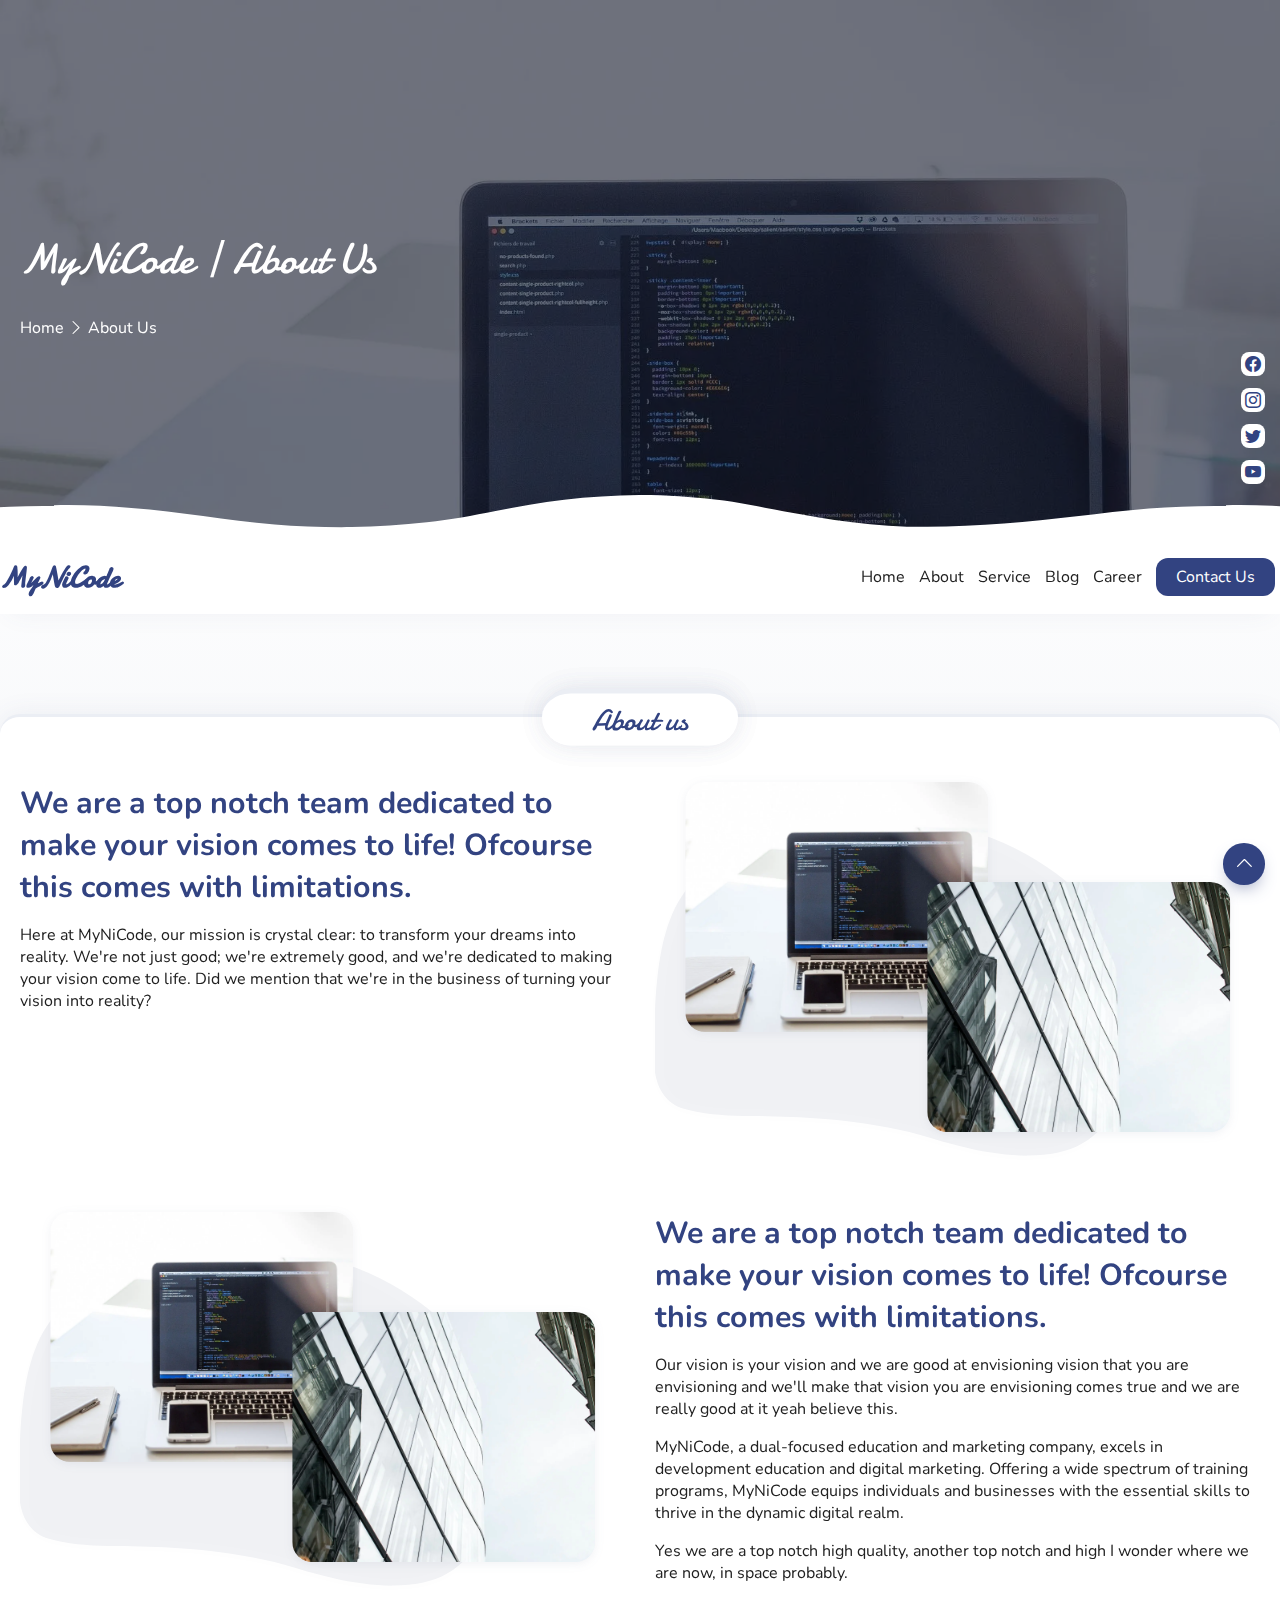
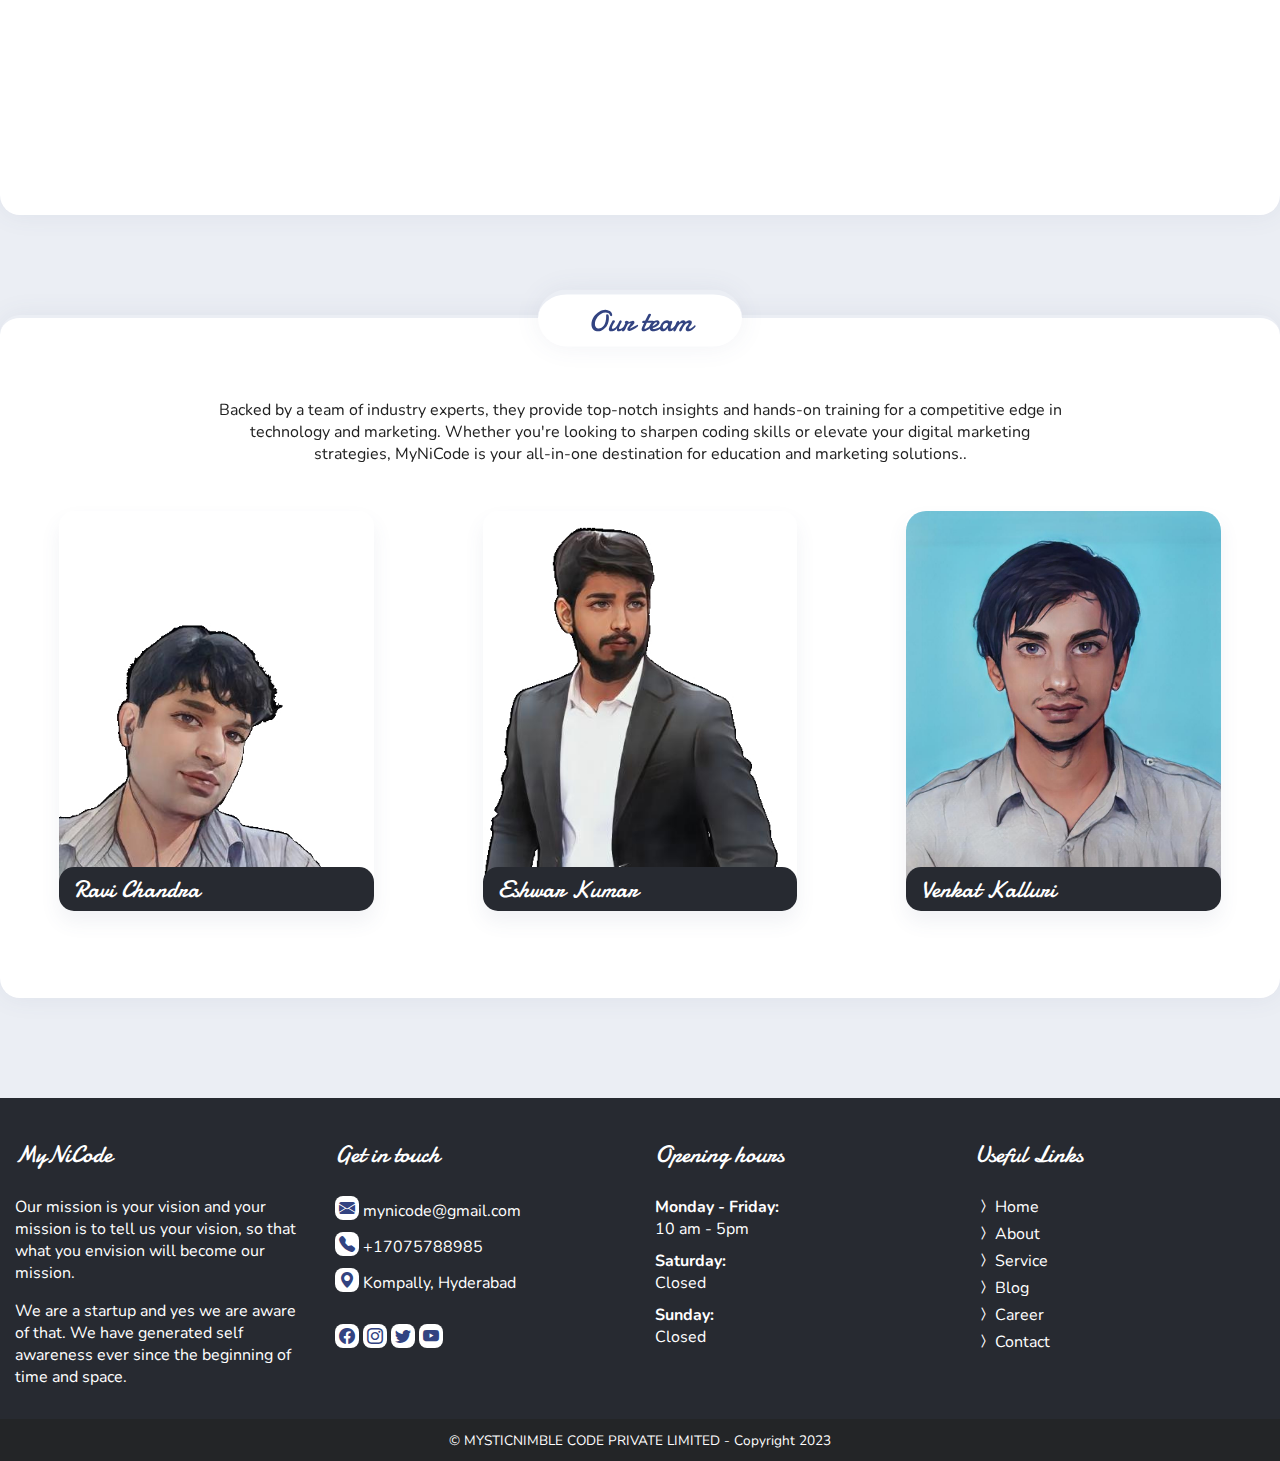
==== about.html @ 9d750ea8 "mynifirst" ====
<!DOCTYPE html>
<html lang="en">
<head>
    <meta charset="UTF-8">
    <meta name="viewport" content="width=device-width, initial-scale=1.0">
    <meta name="author" content="Ravi Chandra">
    <!-- DESCRIPTION OF THE PAGE -->
    <meta name="description" content="Arise | Awake | Stop Not by MyNiCode - Ravi Chandra">
    
    <!-- KEYWORDS OF THE PAGE TO HELP SEARCH ENGINE -->
    <meta name="keywords" content="HTML, CSS, Blue, Rounded, Modern, Nice">

    <!-- OG IMAGE IS THE IMAGE SHOWN WHEN YOUR WEBSITE LINK IS SHARED ON SOCIAL MEDIA -->
    <meta property="og:image" content="art/og-card.png">
    <meta property="og:title" content="MyNiCode - Arise | Awake | Stop Not">
    <meta name="twitter:card" content="summary_large_image">

    <!-- THE TITLE OF THE PAGE -->
    <title>MyNiCode | About</title>

    <link rel="preload" href="icons/bootstrap-icons.css" as="style">
    <link rel="preload" href="css/fontstyle.css" as="style">
    <link rel="preload" href="css/layout.css" as="style">
    <link rel="preload" href="css/animation.css" as="style">
    <link rel="preload" href="css/style.css" as="style">

    <link rel="stylesheet" href="icons/bootstrap-icons.css">
    <link rel="stylesheet" href="css/fontstyle.css">
    <link rel="stylesheet" href="css/layout.css">
    <link rel="stylesheet" href="css/animation.css">
    <link rel="stylesheet" href="css/style.css">
    <link rel="icon" type="image/png" href="art/favicon.png">
</head>
<body>
    <!-- FADE OUT ANIMATION WHEN LOADED -->
    <span class="fade"></span>
    <main>
        <!-- SUB HERO BANNER START -->
        <section class="sub-hero-banner" style="background-image: url('art/hero1.webp');">
            <div class="hero-contained">
                <div class="hero-title fc-white">
                    <h1 class="ff-damion">MyNiCode | About Us</h1>
                    <a href="index.html" class="fc-white">
                        Home
                    </a>
                    <i class="bi bi-chevron-right"></i>
                    <a href="#" class="fc-white">
                        About Us
                    </a>
                </div>
            </div>
            <div class="hero-socials">
                <a href="#" class="mt-a icon-link" aria-label="Follow us on facebook">
                    <i class="bi bi-facebook"></i>
                </a>
                <a href="#" class="icon-link mt-10" aria-label="Follow us on instagram">
                    <i class="bi bi-instagram"></i>
                </a>
                <a href="#" class="icon-link mt-10" aria-label="Follow us on twitter">
                    <i class="bi bi-twitter"></i>
                </a>
                <a href="#" class="icon-link mt-10" aria-label="Follow us on youtube">
                    <i class="bi bi-youtube"></i>
                </a>
            </div>
        </section>
        <!-- SUB HERO BANNER END -->

        <!-- NAVIGATION START -->
        <nav>
            <div class="contained">
                <a href="index.html" class="logo fc-primary ff-damion row flex-alig-center">
                    <span class="fs-h2">MyNiCode</span>
                </a>
                <input type="checkbox" name="tablet-mobile-menu" class="tab-mob-menu" aria-label="tablet and mobile menu">
                <div class="navigation-container">
                    <a href="index.html">Home</a>
                    <a href="about.html">About</a>
                    <a href="service.html">Service</a>
                    <a href="https://www.7thlayer.net">Blog</a>
                    <a href="career/career.html">Career</a>
                    <a href="contact.html" class="btn-bg1 border-round">Contact Us</a>
                </div>
            </div>
        </nav>
        <a href="#" class="btn-back-to-top" aria-label="Back to top button">
            <i class="bi bi-chevron-up"></i>
        </a>
        <!-- NAVIGATION END -->

        <section class="contained row">
            <div class="col-balance">
                <h2 class="section-title ff-damion">About us</h2>
                <span class="fc-primary fs-h2">
                    We are a top notch team dedicated to make your vision comes to life! Ofcourse this
                    comes with limitations.
                </span>
                <p>
                    Here at MyNiCode, our mission is crystal clear: to transform your dreams into reality. 
                    We're not just good; we're extremely good, and we're dedicated to making your vision come to life. 
                    Did we mention that we're in the business of turning your vision into reality?
                </p>
                
            </div>
            <div class="col-balance">
                <div class="sticky-img-dual">
                    <img src="art/hero1.webp" alt="">
                    <img src="svg/blob.svg" alt="" class="blob">
                    <img src="art/hero2.webp" alt="">
                </div>
            </div>
            <div class="sticky-img-dual-spacer"></div>
            
            
            <div class="col-balance">
                <div class="sticky-img-dual">
                    <img src="art/hero1.webp" alt="">
                    <img src="svg/blob.svg" alt="" class="blob">
                    <img src="art/hero2.webp" alt="">
                </div>
            </div>
            <div class="col-balance">
                <h2 class="section-title ff-damion">About us</h2>
                <span class="fc-primary fs-h2">
                    We are a top notch team dedicated to make your vision comes to life! Ofcourse this
                    comes with limitations.
                </span>
                <p>
                    Our vision is your vision and we are good at envisioning vision that you are envisioning and we'll make
                    that vision you are envisioning comes true and we are really good at it yeah believe this.
                </p>
                <p>
                    MyNiCode, a dual-focused education and marketing company, excels in development education and digital marketing.
                    Offering a wide spectrum of training programs, 
                    MyNiCode equips individuals and businesses with the essential skills to thrive in the dynamic digital realm.
                </p>
                <p>
                    Yes we are a top notch high quality, another top notch and high I wonder where we are 
                    now, in space probably.
                </p>
            </div>
            <div class="sticky-img-dual-spacer"></div>
        </section>

        <section class="contained">
            <h2 class="section-title ff-damion">Our team</h2>
            <p class="col-wide mlmr-a ta-center">
                Backed by a team of industry experts, they provide top-notch insights and hands-on training for a competitive edge in technology and marketing. 
                Whether you're looking to sharpen coding skills or elevate your digital marketing strategies, 
                MyNiCode is your all-in-one destination for education and marketing solutions..
            </p>
            <div class="row flex-just-center">
                <div class="col-tri">
                    <article class="card-team">
                        <img src="art/ravi.jpg" alt="">
                        <h3 class="title ff-damion">Ravi Chandra</h3>
                        <div class="info">
                            <h3 class="ff-damion">Backend Developer</h3>
                            <p>
                                I am the architect behind the scenes, 
                                meticulously crafting the server-side infrastructure that brings digital experiences to life.
                            </p>
                            <p>
                                With expertise in database management, server logic, and API integration,
                                I am dedicated to ensuring software operates seamlessly and efficiently
                            </p>
                        </div>
                    </article>
                </div>
                <div class="col-tri">
                    <article class="card-team">
                        <img src="art/eshwar.jpg" alt="">
                        <h3 class="title ff-damion">Eshwar Kumar</h3>
                        <div class="info">
                            <h3 class="ff-damion">AI Developer</h3>
                            <p>
                                My focus lies in harnessing the power of artificial intelligence and machine learning to create intelligent software and systems that can learn, 
                                adapt, and make data-driven decisions.
                            </p>
                            <p>
                                I am passionate about pushing the boundaries of AI technology to solve complex problems and enhance various industries, 
                                from healthcare to finance and beyond.
                            </p>
                        </div>
                    </article>
                </div>
                <div class="col-tri">
                    <article class="card-team">
                        <img src="art/venkat.jpg" alt="">
                        <h3 class="title ff-damion">Venkat Kalluri</h3>
                        <div class="info">
                            <h3 class="ff-damion">Marketing Manager</h3>
                            <p>
                                My role revolves around crafting and executing strategies to boost an organization's online presence and engage with its audience.
                            </p>
                            <p>
                                I leverage social platforms to build brand awareness, foster connections, and drive business growth, 
                                utilizing analytics and trends to fine-tune campaigns for maximum impact.
                            </p>
                        </div>
                    </article>
                </div>
            </div>
            <br>
        </section>

    </main>
    
    <!-- FOOTER START -->
    <footer class="fc-white">
        <div class="contained row flex-just-center">

            <!-- FOOTER WEBSITE MOTO START -->
            <div class="col-quad">
                <h3 class="ff-damion">MyNiCode</h3>
                <p>
                    Our mission is your vision and your mission is to tell
                    us your vision, so that what you envision will become our mission.
                </p>
                <p>
                    We are a startup and yes we are aware of that. We have generated self awareness ever since
                    the beginning of time and space.
                </p>
            </div>
            <!-- FOOTER WEBSITE MOTO END -->

            <!-- FOOTER QUICK CONTACT START -->
            <div class="col-quad">
                <h3 class="ff-damion">Get in touch</h3>
                <a href="#" class="display-block fc-white icon-link mt-10 mb-10">
                    <i class="bi bi-envelope-fill"></i>
                    mynicode@gmail.com
                </a>
                <a href="#" class="display-block fc-white icon-link mt-10 mb-10">
                    <i class="bi bi-telephone-fill"></i>
                    +17075788985
                </a>
                <a href="#" class="display-block fc-white icon-link mt-10 mb-10">
                    <i class="bi bi-geo-alt-fill"></i>
                    Kompally, Hyderabad
                </a>
                <a href="#" class="display-inblock fc-white icon-link mt-20" aria-label="Follow on facebook">
                    <i class="bi bi-facebook"></i>
                </a>
                <a href="#" class="display-inblock fc-white icon-link" aria-label="Follow on instagram">
                    <i class="bi bi-instagram"></i>
                </a>
                <a href="#" class="display-inblock fc-white icon-link" aria-label="Follow on twitter">
                    <i class="bi bi-twitter"></i>
                </a>
                <a href="#" class="display-inblock fc-white icon-link" aria-label="Follow on youtube">
                    <i class="bi bi-youtube"></i>
                </a>
            </div>
            <!-- FOOTER QUICK CONTACT END -->
            
            <!-- FOOTER SCHEDULE START -->
            <div class="col-quad">
                <h3 class="ff-damion">Opening hours</h3>
                <p class="mt-10 mb-10 fw-bold">
                    Monday - Friday:
                    <span class="fw-normal display-block">10 am - 5pm</span>
                </p>
                <p class="mt-10 mb-10 fw-bold">
                    Saturday:
                    <span class="fw-normal display-block">Closed</span>
                </p>
                <p class="mt-10 mb-10 fw-bold">
                    Sunday:
                    <span class="fw-normal display-block">Closed</span>
                </p>
            </div>
            <!-- FOOTER SCHEDULE END -->
            
            <!-- FOOTER USEFUL LINKS START -->
            <div class="col-quad">
                <h3 class="ff-damion">Useful Links</h3>
                <a href="index.html" class="display-block fc-white mt-5 mb-5">
                    <i class="bi bi-chevron-compact-right"></i>
                    Home
                </a>
                <a href="about.html" class="display-block fc-white mt-5 mb-5">
                    <i class="bi bi-chevron-compact-right"></i>
                    About
                </a>
                <a href="service.html" class="display-block fc-white mt-5 mb-5">
                    <i class="bi bi-chevron-compact-right"></i>
                    Service
                </a>
                <a href="https://www.7thlayer.net" class="display-block fc-white mt-5 mb-5">
                    <i class="bi bi-chevron-compact-right"></i>
                    Blog
                </a>
                <a href="career/career.html" class="display-block fc-white mt-5 mb-5">
                    <i class="bi bi-chevron-compact-right"></i>
                    Career
                </a>
                <a href="contact.html" class="display-block fc-white mt-5 mb-5">
                    <i class="bi bi-chevron-compact-right"></i>
                    Contact
                </a>
            </div>
            <!-- FOOTER USEFUL LINKS END -->
            
        </div>
        <div class="copy ta-center fc-white">
            <small>&copy; MYSTICNIMBLE CODE PRIVATE LIMITED - Copyright 2023</small>
        </div>
    </footer>
    <!-- FOOTER END -->

</body>
</html>
---- css/fontstyle.css ----
/* 
    Handcoded by JAC - Johnny Alimoot C.
*/
@font-face {
    font-family: 'damion';
    src: url('../font/Damion.ttf');
    font-display: swap;
}
@font-face {
    font-family: 'nunito';
    src: url('../font/Nunito-Regular.ttf');
    font-display: swap;
}
@font-face {
    font-family: 'nunito';
    src: url('../font/Nunito-Bold.ttf');
    font-weight: bold;
    font-display: swap;
}
@font-face {
    font-family: 'nunito';
    src: url('../font/Nunito-Italic.ttf');
    font-style: italic;
    font-display: swap;
}

.ff-damion{
    font-family: 'damion';
    font-weight: normal !important;
}

.fc-white{
    color: var(--textWhite);
}

.fc-primary{
    color: var(--primaryColor);
}

.fw-normal{
    font-weight: normal !important;
}
.fw-bold{
    font-weight: bold !important;
}

.ta-center{
    text-align: center;
}
---- css/layout.css ----
/* 
    Handcoded by JAC - Johnny Alimoot C.
*/
.no-margin{ margin: 0; }
.mlmr-a { margin-left: auto; margin-right: auto; }

.mt-a { margin-top: auto; }
.mt-5 { margin-top: 5px; }
.mt-10 { margin-top: 10px; }
.mt-15 { margin-top: 15px; }
.mt-20 { margin-top: 20px; }
.mt-25 { margin-top: 25px; }
.mt-50 { margin-top: 50px; }

.mr-a { margin-right: auto; }
.mr-5 { margin-right: 5px; }
.mr-10 { margin-right: 10px; }
.mr-15 { margin-right: 15px; }
.mr-20 { margin-right: 20px; }
.mr-25 { margin-right: 25px; }

.mb-a { margin-bottom: auto; }
.mb-5 { margin-bottom: 5px; }
.mb-10 { margin-bottom: 10px; }
.mb-15 { margin-bottom: 15px; }
.mb-20 { margin-bottom: 20px; }
.mb-25 { margin-bottom: 25px; }

.ml-a { margin-left: auto; }
.ml-5 { margin-left: 5px; }
.ml-10 { margin-left: 10px; }
.ml-15 { margin-left: 15px; }
.ml-20 { margin-left: 20px; }
.ml-25 { margin-left: 25px; }

.row{
    display: -webkit-box;
    display: -webkit-flex;
    display: -moz-box;
    display: -ms-flexbox;
    display: flex;
    -webkit-flex-wrap: wrap;
        -ms-flex-wrap: wrap;
            flex-wrap: wrap;
}

.flex-just-center{
    -webkit-box-pack: center;
    -webkit-justify-content: center;
       -moz-box-pack: center;
        -ms-flex-pack: center;
            justify-content: center;
}
.flex-alig-center{
    -webkit-box-align: center;
    -webkit-align-items: center;
       -moz-box-align: center;
        -ms-flex-align: center;
            align-items: center;
}

[class*="col-"]{
    padding: 15px;
    -webkit-box-sizing: border-box;
       -moz-box-sizing: border-box;
            box-sizing: border-box;
}

.col-balance{
    width: 50%;
}
.col-slim{
    width: 30%;
}
.col-wide{
    width: 70%;
}
.col-tri{
    width: 33.33%;
}
.col-quad{
    width: 25%;
}
.col-full{
    width: 100%;
}

.contained{
    margin-left: auto;
    margin-right: auto;
    max-width: 1300px;
}
.hero-contained{
    position: relative;
    width: 1300px;
    margin: auto;
}


@media only screen and (max-width: 992px) {
    .col-tri,
    .col-quad{
        width: 50%;
    }
    .col-balance,
    .col-wide,
    .col-slim{
        width: 100%;
    }

    .order-tab-1{
        -webkit-box-ordinal-group: 0;
        -webkit-order: -1;
           -moz-box-ordinal-group: 0;
            -ms-flex-order: -1;
                order: -1;
    }
}
@media only screen and (max-width: 600px) {
    .col-tri,
    .col-quad{
        width: 100%;
    }
}
---- css/animation.css ----
/* 
    Handcoded by JAC - Johnny Alimoot C.
*/
:root{
    --slideImage1 : url('../art/hero1.webp');
    --slideImage2 : url('../art/hero2.webp');
    --slideImage3 :url('../art/hero3.webp');
}

@-webkit-keyframes hero-slideshow {
    0%{ background-size: 100%; }
    0%, 15% {
        background-image: var(--slideImage1)
    }
    18%, 48% {
        background-image: var(--slideImage2)
    }
    50%{ background-size: 150%; }
    51%, 82% {
        background-image: var(--slideImage3)
    }
    85%, 100% {
        background-image: var(--slideImage1)
    }
    100%{ background-size: 100%; }
}

@-moz-keyframes hero-slideshow {
    0%{ -moz-background-size: 100%; background-size: 100%; }
    0%, 15% {
        background-image: var(--slideImage1)
    }
    18%, 48% {
        background-image: var(--slideImage2)
    }
    50%{ -moz-background-size: 150%; background-size: 150%; }
    51%, 82% {
        background-image: var(--slideImage3)
    }
    85%, 100% {
        background-image: var(--slideImage1)
    }
    100%{ -moz-background-size: 100%; background-size: 100%; }
}

@-o-keyframes hero-slideshow {
    0%{ -o-background-size: 100%; background-size: 100%; }
    0%, 15% {
        background-image: var(--slideImage1)
    }
    18%, 48% {
        background-image: var(--slideImage2)
    }
    50%{ -o-background-size: 150%; background-size: 150%; }
    51%, 82% {
        background-image: var(--slideImage3)
    }
    85%, 100% {
        background-image: var(--slideImage1)
    }
    100%{ -o-background-size: 100%; background-size: 100%; }
}

@keyframes hero-slideshow {
    0%{ -moz-background-size: 100%; -o-background-size: 100%; background-size: 100%; }
    0%, 15% {
        background-image: var(--slideImage1)
    }
    18%, 48% {
        background-image: var(--slideImage2)
    }
    50%{ -moz-background-size: 150%; -o-background-size: 150%; background-size: 150%; }
    51%, 82% {
        background-image: var(--slideImage3)
    }
    85%, 100% {
        background-image: var(--slideImage1)
    }
    100%{ -moz-background-size: 100%; -o-background-size: 100%; background-size: 100%; }
}

@-webkit-keyframes fade {
    0%{ opacity: 1; }
    50%{ opacity: 1; }
    100%{ opacity: 0; }
}

@-moz-keyframes fade {
    0%{ opacity: 1; }
    50%{ opacity: 1; }
    100%{ opacity: 0; }
}

@-o-keyframes fade {
    0%{ opacity: 1; }
    50%{ opacity: 1; }
    100%{ opacity: 0; }
}

@keyframes fade {
    0%{ opacity: 1; }
    50%{ opacity: 1; }
    100%{ opacity: 0; }
}



@media only screen and (max-width: 992px) {
    @-webkit-keyframes hero-slideshow {
        0%, 15% {
            background-image: var(--slideImage1)
        }
        18%, 48% {
            background-image: var(--slideImage2)
        }
        51%, 82% {
            background-image: var(--slideImage3)
        }
        85%, 100% {
            background-image: var(--slideImage1)
        }
    }
    @-moz-keyframes hero-slideshow {
        0%, 15% {
            background-image: var(--slideImage1)
        }
        18%, 48% {
            background-image: var(--slideImage2)
        }
        51%, 82% {
            background-image: var(--slideImage3)
        }
        85%, 100% {
            background-image: var(--slideImage1)
        }
    }
    @-o-keyframes hero-slideshow {
        0%, 15% {
            background-image: var(--slideImage1)
        }
        18%, 48% {
            background-image: var(--slideImage2)
        }
        51%, 82% {
            background-image: var(--slideImage3)
        }
        85%, 100% {
            background-image: var(--slideImage1)
        }
    }
    @keyframes hero-slideshow {
        0%, 15% {
            background-image: var(--slideImage1)
        }
        18%, 48% {
            background-image: var(--slideImage2)
        }
        51%, 82% {
            background-image: var(--slideImage3)
        }
        85%, 100% {
            background-image: var(--slideImage1)
        }
    }
    
}
---- css/style.css ----
/* 
    Handcoded by JAC - Johnny Alimoot C.
*/
:root{
    --h1TextSize: 2.66em;
    --h2TextSize: 1.90em;
    --h3TextSize: 1.52em;
    --h4TextSize: 1.14em;
    --h5TextSize: 1em;
    --pTextSize: 1em;
    --smTextSize: 0.85em;

    --shadowColor: #525f8014;
    --bgWhite : #ffffff;
    --bgBlack : #232527;

    --primaryColor : #324381;
    --primaryBgBody : #ebeef4;
    --primaryBgFoot : #272a31;

    --textWhite : #ffffff;
    --textBlack : #212121;

    --selectionBg : #5a6282;
    --selectionText : #eaecf4;

    --navHeight : 74px;
}

::-webkit-scrollbar{
    width: 10px;
}
::-webkit-scrollbar-track{
    background-color: var(--primaryBgBody);
}
::-webkit-scrollbar-thumb{
    background-color: var(--selectionBg);
    -webkit-border-radius: 10px;
            border-radius: 10px;
}
::-moz-selection{
    background-color: var(--selectionBg);
    color: var(--selectionText);
}
::selection{
    background-color: var(--selectionBg);
    color: var(--selectionText);
}

html,
body{
    margin: 0;
    font-family: 'nunito';
    background-color: var(--primaryBgBody);
    scroll-behavior: smooth;
    scroll-padding-top: -webkit-calc(var(--navHeight) + 30);
    scroll-padding-top: -moz-calc(var(--navHeight) + 30);
    scroll-padding-top: calc(var(--navHeight) + 30);
}

img{
    width: 100%; height: 100%;
    -o-object-fit: cover;
       object-fit: cover;
    -o-object-position: center;
       object-position: center;
    -webkit-border-radius: 20px;
       -moz-border-radius: 20px;
            border-radius: 20px;
}
hr{
    opacity: 0.5;
}

h1 { font-size: var(--h1TextSize); }
h2, .fs-h2 { font-size: var(--h2TextSize); font-weight: bold; display: block; }
h3, .fs-h3 { font-size: var(--h3TextSize); font-weight: bold; display: block; }
h4, .fs-h4 { font-size: var(--h4TextSize); font-weight: bold; display: block; }
h5, .fs-h5 { font-size: var(--h5TextSize); font-weight: bold; display: block; }
p, .fs-p { font-size: var(--pTextSize); display: block; }
li{ font-size: var(--pTextSize); }
small { font-size: var(--smTextSize); }
.display-block{ display: block; }
.display-inblock{ display: inline-block; }

nav{
    position: -webkit-sticky;
    position: sticky;
    top: 0;
    -webkit-box-shadow: 0 8px 27px -10px var(--shadowColor);
       -moz-box-shadow: 0 8px 27px -10px var(--shadowColor);
            box-shadow: 0 8px 27px -10px var(--shadowColor);
    background-color: var(--bgWhite);
    height: var(--navHeight);
    z-index: 10;
}
nav::before{
    position: absolute;
    content: "";
    pointer-events: none;
    top: -webkit-calc(-100% + 5px);
    top: -moz-calc(-100% + 5px);
    top: calc(-100% + 5px); left: 0;
    width: 100%; height: 100%;
    background: url('../svg/wave.svg') bottom / contain;
    background-repeat: repeat-x;
}
nav > div{
    display: -webkit-box;
    display: -webkit-flex;
    display: -moz-box;
    display: -ms-flexbox;
    display: flex;
}
.navigation-container{
    margin: auto 0 auto auto;
}
.navigation-container > a{
    margin: 0 5px 0 5px;
}
.logo{
    height: var(--navHeight);
}
.logo::after{
    content: unset;
}

.btn-back-to-top{
    position: fixed;
    bottom: 15px; right: 15px;
    padding: 0 !important;
    -webkit-border-radius: 50%;
       -moz-border-radius: 50%;
            border-radius: 50%;
    width: -webkit-calc(var(--h4TextSize) * 2);
    width: -moz-calc(var(--h4TextSize) * 2);
    width: calc(var(--h4TextSize) * 2);
    height: -webkit-calc(var(--h4TextSize) * 2);
    height: -moz-calc(var(--h4TextSize) * 2);
    height: calc(var(--h4TextSize) * 2);
    font-size: var(--h4TextSize);
    background-color: var(--primaryColor);
    color: var(--textWhite);
    -webkit-box-shadow: 0 8px 20px -10px var(--primaryColor);
       -moz-box-shadow: 0 8px 20px -10px var(--primaryColor);
            box-shadow: 0 8px 20px -10px var(--primaryColor);
    z-index: 5;
}
.btn-back-to-top > i{
    position: absolute;
    top: 50%; left: 50%;
    -webkit-transform: translate(-50%, -50%);
       -moz-transform: translate(-50%, -50%);
        -ms-transform: translate(-50%, -50%);
         -o-transform: translate(-50%, -50%);
            transform: translate(-50%, -50%);
}
.btn-back-to-top:hover,
.btn-back-to-top:focus{
    color: var(--textWhite);
    -webkit-box-shadow: none;
       -moz-box-shadow: none;
            box-shadow: none;
}

.bg-primary{
    background-color: var(--primaryColor);
    color: var(--textWhite);
}
.bg-primary-foot{
    background-color: var(--primaryBgFoot) !important;
    color: var(--textWhite) !important;
    -webkit-border-radius: unset;
       -moz-border-radius: unset;
            border-radius: unset;
}

main::before{
    content: "";
    top: 0; left: 0;
    position: fixed;
    width: 100%; height: 100%;
    background-image: -webkit-gradient(linear, left bottom, left top, color-stop(-50%, var(--primaryBgBody)), color-stop(50%, var(--bgWhite)));
    background-image: -webkit-linear-gradient(bottom, var(--primaryBgBody) -50%, var(--bgWhite) 50%);
    background-image: -moz-linear-gradient(bottom, var(--primaryBgBody) -50%, var(--bgWhite) 50%);
    background-image: -o-linear-gradient(bottom, var(--primaryBgBody) -50%, var(--bgWhite) 50%);
    background-image: linear-gradient(0deg, var(--primaryBgBody) -50%, var(--bgWhite) 50%);
    z-index: 0;
}

section{
    position: relative;
    background-color: var(--bgWhite);
    color: var(--textBlack);
    -webkit-box-sizing: border-box;
       -moz-box-sizing: border-box;
            box-sizing: border-box;
    padding: 50px 5px;
    border-top: 3px solid var(--primaryBgBody);
    margin-top: 100px;
    -webkit-border-radius: 20px;
       -moz-border-radius: 20px;
            border-radius: 20px;
    -webkit-box-shadow: 0 0 27px var(--shadowColor);
       -moz-box-shadow: 0 0 27px var(--shadowColor);
            box-shadow: 0 0 27px var(--shadowColor);
}
.section-title{
    position: absolute;
    top: 0; left: 50%;
    -webkit-transform: translate(-50%, -50%);
       -moz-transform: translate(-50%, -50%);
        -ms-transform: translate(-50%, -50%);
         -o-transform: translate(-50%, -50%);
            transform: translate(-50%, -50%);
    background-color: var(--bgWhite);
    color: var(--primaryColor);
    border-top: 5px solid var(--primaryBgBody);
    -webkit-border-radius: var(--h2TextSize);
       -moz-border-radius: var(--h2TextSize);
            border-radius: var(--h2TextSize);
    padding: 5px 50px;
    margin: 0;
    text-align: center;
    -webkit-box-shadow: 0 0 27px var(--shadowColor);
       -moz-box-shadow: 0 0 27px var(--shadowColor);
            box-shadow: 0 0 27px var(--shadowColor);
}
section.bg-primary-foot{
    background-image: url('../svg/blob.svg');
    background-position: center;
    -moz-background-size: cover 100%;
      -o-background-size: cover 100%;
         background-size: cover 100%;
    background-repeat: no-repeat;
}

.hero-banner,
.sub-hero-banner{
    display: -webkit-box;
    display: -webkit-flex;
    display: -moz-box;
    display: -ms-flexbox;
    display: flex;
    width: 100%;
    height: -webkit-calc(100vh - var(--navHeight));
    height: -moz-calc(100vh - var(--navHeight));
    height: calc(100vh - var(--navHeight));
    -moz-background-size: cover;
      -o-background-size: cover;
         background-size: cover;
    background-repeat: no-repeat;
    background-position: center;
    background-attachment: fixed;
    overflow: hidden;
    border: unset;
    -webkit-border-radius: unset;
       -moz-border-radius: unset;
            border-radius: unset;
    margin: unset;
}
.hero-banner{
    -webkit-animation: hero-slideshow 15s infinite linear;
       -moz-animation: hero-slideshow 15s infinite linear;
         -o-animation: hero-slideshow 15s infinite linear;
            animation: hero-slideshow 15s infinite linear;
}
.sub-hero-banner{
    height: 60vh;
}

.hero-banner::before,
.sub-hero-banner::before{
    content: "";
    position: absolute;
    top: 0; left: 0;
    width: 100%; height: 100%;
    background-color: var(--primaryColor);
    opacity: 0.6;
    -webkit-filter: brightness(30%);
            filter: brightness(30%);
    background-position: center;
}
.hero-title{
    position: relative;
    width: 50%;
    z-index: 1;
    -webkit-box-sizing: border-box;
       -moz-box-sizing: border-box;
            box-sizing: border-box;
    padding: 15px;
}
.hero-socials{
    position: absolute;
    height: 80%;
    top: 50%; right: 15px;
    -webkit-transform: translateY(-50%);
       -moz-transform: translateY(-50%);
        -ms-transform: translateY(-50%);
         -o-transform: translateY(-50%);
            transform: translateY(-50%);
    display: -webkit-box;
    display: -webkit-flex;
    display: -moz-box;
    display: -ms-flexbox;
    display: flex;
    -webkit-box-orient: vertical;
    -webkit-box-direction: normal;
    -webkit-flex-direction: column;
       -moz-box-orient: vertical;
       -moz-box-direction: normal;
        -ms-flex-direction: column;
            flex-direction: column;
    -webkit-box-align: center;
    -webkit-align-items: center;
       -moz-box-align: center;
        -ms-flex-align: center;
            align-items: center;
}
.hero-socials > h4{
    -webkit-writing-mode: vertical-lr;
        -ms-writing-mode: tb-lr;
            writing-mode: vertical-lr;
    -webkit-text-orientation: upright;
            text-orientation: upright;
    text-transform: uppercase;
}


.sticky-img,
.sticky-img-dual{
    position: -webkit-sticky;
    position: sticky;
    top: 84px;
    height: 250px;
}
.sticky-img-dual{
    width: 50%;
}
.sticky-img,
.sticky-img-dual > img{
    -webkit-filter: drop-shadow(0 2px 5px var(--shadowColor));
            filter: drop-shadow(0 2px 5px var(--shadowColor));
}
.sticky-img-dual > img:first-child{
    -webkit-transform: translateX(10%);
       -moz-transform: translateX(10%);
        -ms-transform: translateX(10%);
         -o-transform: translateX(10%);
            transform: translateX(10%);
}
.sticky-img-dual > img:last-child{
    position: absolute;
    top: 0; right: 0;
    -webkit-transform: translate(90%, 40%);
       -moz-transform: translate(90%, 40%);
        -ms-transform: translate(90%, 40%);
         -o-transform: translate(90%, 40%);
            transform: translate(90%, 40%);
}
.sticky-img-dual-spacer{
    width: 100%;
    height: 150px;
}
.sticky-img-dual > .blob{
    position: absolute;
    top: 0; left: 0;
    -webkit-transform: translateY(10%);
       -moz-transform: translateY(10%);
        -ms-transform: translateY(10%);
         -o-transform: translateY(10%);
            transform: translateY(10%);
    width: 470px;
    height: 340px;
    z-index: -1;
}

.card-team{
    position: relative;
    height: 400px;
    width: 80%;
    margin: auto;
    -webkit-border-radius: 15px;
       -moz-border-radius: 15px;
            border-radius: 15px;
    -webkit-box-shadow: 0 11px 20px var(--shadowColor);
       -moz-box-shadow: 0 11px 20px var(--shadowColor);
            box-shadow: 0 11px 20px var(--shadowColor);
    overflow: hidden;
}
.card-team > img{
    -webkit-transition: -webkit-transform 0.5s;
    transition: -webkit-transform 0.5s;
    -o-transition: -o-transform 0.5s;
    -moz-transition: transform 0.5s, -moz-transform 0.5s;
    transition: transform 0.5s;
    transition: transform 0.5s, -webkit-transform 0.5s, -moz-transform 0.5s, -o-transform 0.5s;
}
.card-team > .title,
.card-team > .info{
    position: absolute;
    width: 100%;
    bottom: 0; left: 0;
    -webkit-box-sizing: border-box;
       -moz-box-sizing: border-box;
            box-sizing: border-box;
    background-color: var(--primaryBgFoot);
    color: var(--bgWhite);
    -webkit-border-radius: 15px 15px 0 0;
       -moz-border-radius: 15px 15px 0 0;
            border-radius: 15px 15px 0 0;
    -webkit-transition: -webkit-transform 0.5s;
    transition: -webkit-transform 0.5s;
    -o-transition: -o-transform 0.5s;
    -moz-transition: transform 0.5s, -moz-transform 0.5s;
    transition: transform 0.5s;
    transition: transform 0.5s, -webkit-transform 0.5s, -moz-transform 0.5s, -o-transform 0.5s;
}
.card-team > .title{
    padding: 5px 0 5px 15px;
    margin: 0;
    -webkit-transition-delay: 0.5s;
       -moz-transition-delay: 0.5s;
         -o-transition-delay: 0.5s;
            transition-delay: 0.5s;
}
.card-team > .info{
    height: 60%;
    -webkit-transform: translateY(100%);
       -moz-transform: translateY(100%);
        -ms-transform: translateY(100%);
         -o-transform: translateY(100%);
            transform: translateY(100%);
    overflow: auto;
    padding: 15px;
}
.card-team:hover > img{
    -webkit-transform: translateY(-25%) scale(1.1);
       -moz-transform: translateY(-25%) scale(1.1);
        -ms-transform: translateY(-25%) scale(1.1);
         -o-transform: translateY(-25%) scale(1.1);
            transform: translateY(-25%) scale(1.1);
}
.card-team:hover > .title{
    -webkit-transform: translateY(100%);
       -moz-transform: translateY(100%);
        -ms-transform: translateY(100%);
         -o-transform: translateY(100%);
            transform: translateY(100%);
    -webkit-transition-delay: 0s;
       -moz-transition-delay: 0s;
         -o-transition-delay: 0s;
            transition-delay: 0s;
}
.card-team:hover > .info{
    -webkit-transform: none;
       -moz-transform: none;
        -ms-transform: none;
         -o-transform: none;
            transform: none;
}

.card-blog{
    overflow: hidden;
    -webkit-border-radius: 15px 15px 0 0;
       -moz-border-radius: 15px 15px 0 0;
            border-radius: 15px 15px 0 0;
    padding-bottom: 20px;
    -webkit-transition: -webkit-box-shadow 0.5s, -webkit-transform 0.5s;
    transition: -webkit-box-shadow 0.5s, -webkit-transform 0.5s;
    -o-transition: box-shadow 0.5s, -o-transform 0.5s;
    -moz-transition: box-shadow 0.5s, transform 0.5s, -moz-box-shadow 0.5s, -moz-transform 0.5s;
    transition: box-shadow 0.5s, transform 0.5s;
    transition: box-shadow 0.5s, transform 0.5s, -webkit-box-shadow 0.5s, -moz-box-shadow 0.5s, -webkit-transform 0.5s, -moz-transform 0.5s, -o-transform 0.5s;
}
.card-blog > img{
    height: 300px;
}
.card-blog > .info{
    position: relative;
    display: -webkit-box;
    display: -webkit-flex;
    display: -moz-box;
    display: -ms-flexbox;
    display: flex;
    -webkit-box-align: start;
    -webkit-align-items: flex-start;
       -moz-box-align: start;
        -ms-flex-align: start;
            align-items: flex-start;
    padding: 0 10px;
}
.card-blog > .info > :first-child{
    padding-right: 5px;
}
.card-blog:hover{
    -webkit-box-shadow: 0 0 27px var(--shadowColor);
       -moz-box-shadow: 0 0 27px var(--shadowColor);
            box-shadow: 0 0 27px var(--shadowColor);
    -webkit-transform: translateY(-10px);
       -moz-transform: translateY(-10px);
        -ms-transform: translateY(-10px);
         -o-transform: translateY(-10px);
            transform: translateY(-10px);
}

.card-career{
    position: relative;
    padding: 10px;
    -webkit-border-radius: 15px;
       -moz-border-radius: 15px;
            border-radius: 15px;
}
.card-career::before{
    content: "";
    position: absolute;
    top: 0; left: 0;
    pointer-events: none;
    width: 100%; height: 100%;
    border: 2px ridge var(--bgBlack);
    opacity: 0.2;
    -webkit-border-radius: inherit;
       -moz-border-radius: inherit;
            border-radius: inherit;
}

.img-unheight{
    height: unset;
}

.card-side,
.card-post,
.card-comment > .info{
    -webkit-box-sizing: border-box;
       -moz-box-sizing: border-box;
            box-sizing: border-box;
    -webkit-border-radius: 15px;
       -moz-border-radius: 15px;
            border-radius: 15px;
}
.card-side,
.card-comment > .info{
    width: 100%;
    padding: 20px;
    background-color: var(--primaryBgBody);
}
.card-post{
    display: -webkit-box;
    display: -webkit-flex;
    display: -moz-box;
    display: -ms-flexbox;
    display: flex;
    -webkit-box-align: center;
    -webkit-align-items: center;
       -moz-box-align: center;
        -ms-flex-align: center;
            align-items: center;
    padding: 10px;
    margin: 10px 0;
    -webkit-user-select: none;
       -moz-user-select: none;
        -ms-user-select: none;
            user-select: none;
    font-size: unset;
    cursor: pointer;
    -webkit-transition: background 0.4s;
    -o-transition: background 0.4s;
    -moz-transition: background 0.4s;
    transition: background 0.4s;
}
.card-post:hover,
.card-post:focus{
    background-color: var(--bgWhite);
}
.card-post::after{
    content: unset;
}
.card-post > img{
    width: 75px;
    height: -webkit-calc(var(--pTextSize) * 4);
    height: -moz-calc(var(--pTextSize) * 4);
    height: calc(var(--pTextSize) * 4);
    -webkit-box-sizing: border-box;
       -moz-box-sizing: border-box;
            box-sizing: border-box;
}
.card-post > .info{
    margin-left: 10px;
}

.tags{
    margin: 5px;
    padding: 5px 15px;
    -webkit-border-radius: 50px;
       -moz-border-radius: 50px;
            border-radius: 50px;
    background-color: var(--bgWhite);
}

.comments-list{
    margin-top: 50px;
    padding: 0;
    list-style: none;
}

.card-comment{
    display: -webkit-box;
    display: -webkit-flex;
    display: -moz-box;
    display: -ms-flexbox;
    display: flex;
    -webkit-flex-wrap: wrap;
        -ms-flex-wrap: wrap;
            flex-wrap: wrap;
    margin: 20px 0;
}
.card-comment > img{
    margin-right: 10px;
    width: 100px; height: 100px;
    -webkit-border-radius: 50%;
       -moz-border-radius: 50%;
            border-radius: 50%;
}
.card-comment > .info{
    width: -webkit-calc(100% - 110px);
    width: -moz-calc(100% - 110px);
    width: calc(100% - 110px);
    -webkit-border-radius: 30px;
       -moz-border-radius: 30px;
            border-radius: 30px;
    -webkit-border-top-left-radius: 0;
       -moz-border-radius-topleft: 0;
            border-top-left-radius: 0;
}

.card-comment > img,
.card-side-navigation{
    position: -webkit-sticky;
    position: sticky;
    top: 84px;
}

.card-side-navigation{
    max-height: 80%;
    overflow-y: auto;
}
.card-side-navigation > a{
    display: block;
    margin: 10px 0;
    max-width: 180px;
}

.subscribe{
    position: relative;
    background: fixed no-repeat center bottom / cover;
    z-index: 1;
    padding: 50px 0;
}
.subscribe > div{
    margin: auto;
}
.subscribe::before{
    content: "";
    position: absolute;
    top: 0; left: 0;
    width: 100%; height: 100%;
    background-color: var(--primaryColor);
    -webkit-filter: brightness(50%) contrast(150%);
            filter: brightness(50%) contrast(150%);
    opacity: 0.6;
    z-index: -1;
}

footer{
    position: relative;
    margin-top: 100px;
    background-color: var(--primaryBgFoot);
}
footer > .copy{
    padding: 10px 0;
    background-color: var(--bgBlack);
}

.message-form input,
.message-form textarea{
    -webkit-border-radius: 15px;
       -moz-border-radius: 15px;
            border-radius: 15px;
    -webkit-box-sizing: border-box;
       -moz-box-sizing: border-box;
            box-sizing: border-box;
    padding: 15px;
    width: 100%;
    background-color: var(--primaryBgBody);
}
.message-form > .row > input{
    width: -webkit-calc(50% - 20px);
    width: -moz-calc(50% - 20px);
    width: calc(50% - 20px);
}
.message-form textarea{
    width: 100%;
    border: none;
    resize: vertical;
}

.border-round,
.map-embed > iframe{
    -webkit-border-radius: 12px;
       -moz-border-radius: 12px;
            border-radius: 12px;
}

.map-embed > iframe{
    width: 100%;
    height: 100%;
    border: none;
    -webkit-box-shadow: 0 2px 10px -5px var(--shadowColor);
       -moz-box-shadow: 0 2px 10px -5px var(--shadowColor);
            box-shadow: 0 2px 10px -5px var(--shadowColor);
}

/* Buttons and links */
.tab-mob-menu{
    display: none;
}

a {
    position: relative;
    text-decoration: none;
    color: var(--textBlack);
    font-size: var(--pTextSize);
    -webkit-transform-origin: center;
       -moz-transform-origin: center;
        -ms-transform-origin: center;
         -o-transform-origin: center;
            transform-origin: center;
    -webkit-transition: color 0.2s;
    -o-transition: color 0.2s;
    -moz-transition: color 0.2s;
    transition: color 0.2s;
    -webkit-tap-highlight-color: transparent;
}
a::after{
    content: "";
    position: absolute;
    bottom: 0; left: 0;
    width: 100%; height: 1px;
    background-color: var(--primaryColor);
    -webkit-transform: scale(0);
       -moz-transform: scale(0);
        -ms-transform: scale(0);
         -o-transform: scale(0);
            transform: scale(0);
    -webkit-transition: -webkit-transform 0.4s;
    transition: -webkit-transform 0.4s;
    -o-transition: -o-transform 0.4s;
    -moz-transition: transform 0.4s, -moz-transform 0.4s;
    transition: transform 0.4s;
    transition: transform 0.4s, -webkit-transform 0.4s, -moz-transform 0.4s, -o-transform 0.4s;
}
a.fc-white::after{
    background-color: var(--bgWhite);
}
:focus{
    outline: 3px solid transparent;
}

.icon-link > i{
    display: -webkit-inline-box;
    display: -webkit-inline-flex;
    display: -moz-inline-box;
    display: -ms-inline-flexbox;
    display: inline-flex;
    width: -webkit-calc(var(--pTextSize) * 1.5);
    width: -moz-calc(var(--pTextSize) * 1.5);
    width: calc(var(--pTextSize) * 1.5); height: -webkit-calc(var(--pTextSize) * 1.5); height: -moz-calc(var(--pTextSize) * 1.5); height: calc(var(--pTextSize) * 1.5);
    font-size: var(--pTextSize);
    background-color: var(--bgWhite);
    color: var(--primaryColor);
    -webkit-border-radius: -webkit-calc(var(--pTextSize) / 2);
       -moz-border-radius: -moz-calc(var(--pTextSize) / 2);
            border-radius: calc(var(--pTextSize) / 2);
    -webkit-transition: background 0.2s, color 0.2s, -webkit-box-shadow 0.2s, -webkit-transform 0.2s;
    transition: background 0.2s, color 0.2s, -webkit-box-shadow 0.2s, -webkit-transform 0.2s;
    -o-transition: box-shadow 0.2s, background 0.2s, color 0.2s, -o-transform 0.2s;
    -moz-transition: box-shadow 0.2s, background 0.2s, color 0.2s, transform 0.2s, -moz-box-shadow 0.2s, -moz-transform 0.2s;
    transition: box-shadow 0.2s, background 0.2s, color 0.2s, transform 0.2s;
    transition: box-shadow 0.2s, background 0.2s, color 0.2s, transform 0.2s, -webkit-box-shadow 0.2s, -moz-box-shadow 0.2s, -webkit-transform 0.2s, -moz-transform 0.2s, -o-transform 0.2s;
}
.icon-link > i::before{
    margin: auto;
}

input,
textarea,
button{
    padding: 8px;
    font-family: 'nunito';
    font-size: var(--pTextSize);
    border: none;
}

[class*="btn-"]{
    padding: 8px 20px;
    cursor: pointer;
    display: inline-block;
    -webkit-transition: background 0.2s, color 0.2s, -webkit-box-shadow 0.2s, -webkit-filter 0.2s, -webkit-transform 0.2s;
    transition: background 0.2s, color 0.2s, -webkit-box-shadow 0.2s, -webkit-filter 0.2s, -webkit-transform 0.2s;
    -o-transition: box-shadow 0.2s, background 0.2s, color 0.2s, filter 0.2s, -o-transform 0.2s;
    -moz-transition: box-shadow 0.2s, background 0.2s, color 0.2s, filter 0.2s, transform 0.2s, -moz-box-shadow 0.2s, -moz-transform 0.2s;
    transition: box-shadow 0.2s, background 0.2s, color 0.2s, filter 0.2s, transform 0.2s;
    transition: box-shadow 0.2s, background 0.2s, color 0.2s, filter 0.2s, transform 0.2s, -webkit-box-shadow 0.2s, -moz-box-shadow 0.2s, -webkit-filter 0.2s, -webkit-transform 0.2s, -moz-transform 0.2s, -o-transform 0.2s;
    -webkit-tap-highlight-color: transparent;
}
[class*="btn-"]::after{
    content: unset;
}

.btn-bg1{
    background-color: var(--primaryColor);
    color: var(--textWhite);
}
.btn-bg2{
    background-color: var(--bgWhite);
    color: var(--textBlack);
}

/* Hovers */
a:hover,
a:focus{
    color: var(--primaryColor);
}
a:hover:after,
a:focus::after{
    -webkit-transform: none;
       -moz-transform: none;
        -ms-transform: none;
         -o-transform: none;
            transform: none;
}

.btn-bg1:hover,
.btn-bg1:focus,
.icon-link:hover,
a.fc-white{
    color: var(--textWhite);
}
.btn-bg1:hover,
.btn-bg1:focus{
    -webkit-box-shadow: 0 8px 15px -10px var(--primaryColor);
       -moz-box-shadow: 0 8px 15px -10px var(--primaryColor);
            box-shadow: 0 8px 15px -10px var(--primaryColor);
}
.btn-bg2:hover,
.btn-bg2:focus{
    -webkit-box-shadow: 0 8px 15px -10px var(--bgWhite);
       -moz-box-shadow: 0 8px 15px -10px var(--bgWhite);
            box-shadow: 0 8px 15px -10px var(--bgWhite);
}

[class*="btn-"]:hover,
[class*="btn-"]:focus,
.icon-link:hover > i{
    -webkit-transform: translateY(-3px);
       -moz-transform: translateY(-3px);
        -ms-transform: translateY(-3px);
         -o-transform: translateY(-3px);
            transform: translateY(-3px);
}
/* Active */
.btn-bg1:active{
    -webkit-filter: contrast(75%) brightness(150%);
            filter: contrast(75%) brightness(150%);
}
.btn-bg2:active{
    -webkit-filter: contrast(150%) brightness(75%);
            filter: contrast(150%) brightness(75%);
}

.fade{
    position: fixed;
    top: 0; left: 0;
    width: 100%; height: 100%;
    background-color: var(--bgWhite);
    pointer-events: none;
    opacity: 0;
    z-index: 50;
    -webkit-animation: fade 1s ease-out;
       -moz-animation: fade 1s ease-out;
         -o-animation: fade 1s ease-out;
            animation: fade 1s ease-out;
}


/* Tablet View */
@media only screen and (max-width: 992px) {

    .hero-title{
        width: 80%;
    }

    .navigation-container{
        position: absolute;
        top: 100%; left: 0;
        width: 100%; height: 0;
        -webkit-box-sizing: border-box;
           -moz-box-sizing: border-box;
                box-sizing: border-box;
        background-color: var(--bgWhite);
        -webkit-box-shadow: 0 8px 27px -10px var(--shadowColor);
           -moz-box-shadow: 0 8px 27px -10px var(--shadowColor);
                box-shadow: 0 8px 27px -10px var(--shadowColor);
        overflow: hidden;
        display: -webkit-box;
        display: -webkit-flex;
        display: -moz-box;
        display: -ms-flexbox;
        display: flex;
        -webkit-box-orient: vertical;
        -webkit-box-direction: normal;
        -webkit-flex-direction: column;
           -moz-box-orient: vertical;
           -moz-box-direction: normal;
            -ms-flex-direction: column;
                flex-direction: column;
        -webkit-box-pack: center;
        -webkit-justify-content: center;
           -moz-box-pack: center;
            -ms-flex-pack: center;
                justify-content: center;
        -webkit-box-align: center;
        -webkit-align-items: center;
           -moz-box-align: center;
            -ms-flex-align: center;
                align-items: center;
        -webkit-transition: height 1s;
        -o-transition: height 1s;
        -moz-transition: height 1s;
        transition: height 1s;
    }
    .navigation-container > a{
        margin: 5px 0 5px 0;
    }

    .tab-mob-menu{
        position: relative;
        margin: auto 20px auto auto;
        font-family: 'bootstrap-icons';
        visibility: hidden;
        display: block;
        font-size: var(--h3TextSize);
    }
    .tab-mob-menu::after{
        position: absolute;
        top: 50%; left: 50%;
        -webkit-transform: translate(-50%, -50%);
           -moz-transform: translate(-50%, -50%);
            -ms-transform: translate(-50%, -50%);
             -o-transform: translate(-50%, -50%);
                transform: translate(-50%, -50%);
        content: "\F479";
        visibility: visible;
    }
    .tab-mob-menu:checked::after{
        content: "\F659";
    }

    .tab-mob-menu:checked ~ .navigation-container{
        border-top: 1px solid var(--shadowColor);
        height: 280px;
    }

    .sticky-img-dual > .blob{
        display: none;
    }

    .map-embed > iframe{
        height: 300px;
    }

    .card-side-navigation{
        max-height: unset;
        height: auto;
    }
}

/* Mobile View */
@media only screen and (max-width: 600px){
    .sticky-img-dual{
        width: 100%;
        height: auto;
    }
    .sticky-img-dual > img{
        height: 250px;
    }
    .sticky-img-dual > img:first-child{
        -webkit-transform: none;
           -moz-transform: none;
            -ms-transform: none;
             -o-transform: none;
                transform: none;
    }
    .sticky-img-dual > img:last-child{
        position: unset;
        -webkit-transform: none;
           -moz-transform: none;
            -ms-transform: none;
             -o-transform: none;
                transform: none;
    }
    .sticky-img-dual-spacer{
        display: none;
    }
    
    .message-form > .row > input{
        width: -webkit-calc(50% - 5px);
        width: -moz-calc(50% - 5px);
        width: calc(50% - 5px);
    }

    
    .card-comment > img{
        width: 70px; height: 70px;
    }
    .card-comment > .info{
        width: -webkit-calc(100% - 80px);
        width: -moz-calc(100% - 80px);
        width: calc(100% - 80px);
        -webkit-border-radius: 30px;
           -moz-border-radius: 30px;
                border-radius: 30px;
        -webkit-border-top-left-radius: 0;
           -moz-border-radius-topleft: 0;
                border-top-left-radius: 0;
    }
}

@media only screen and (max-height: 500px) {
    .hero-banner,
    .sub-hero-banner{
        height: auto;
    }
}
---- css/fontstyle.css ----
/* 
    Handcoded by JAC - Johnny Alimoot C.
*/
@font-face {
    font-family: 'damion';
    src: url('../font/Damion.ttf');
    font-display: swap;
}
@font-face {
    font-family: 'nunito';
    src: url('../font/Nunito-Regular.ttf');
    font-display: swap;
}
@font-face {
    font-family: 'nunito';
    src: url('../font/Nunito-Bold.ttf');
    font-weight: bold;
    font-display: swap;
}
@font-face {
    font-family: 'nunito';
    src: url('../font/Nunito-Italic.ttf');
    font-style: italic;
    font-display: swap;
}

.ff-damion{
    font-family: 'damion';
    font-weight: normal !important;
}

.fc-white{
    color: var(--textWhite);
}

.fc-primary{
    color: var(--primaryColor);
}

.fw-normal{
    font-weight: normal !important;
}
.fw-bold{
    font-weight: bold !important;
}

.ta-center{
    text-align: center;
}
---- css/layout.css ----
/* 
    Handcoded by JAC - Johnny Alimoot C.
*/
.no-margin{ margin: 0; }
.mlmr-a { margin-left: auto; margin-right: auto; }

.mt-a { margin-top: auto; }
.mt-5 { margin-top: 5px; }
.mt-10 { margin-top: 10px; }
.mt-15 { margin-top: 15px; }
.mt-20 { margin-top: 20px; }
.mt-25 { margin-top: 25px; }
.mt-50 { margin-top: 50px; }

.mr-a { margin-right: auto; }
.mr-5 { margin-right: 5px; }
.mr-10 { margin-right: 10px; }
.mr-15 { margin-right: 15px; }
.mr-20 { margin-right: 20px; }
.mr-25 { margin-right: 25px; }

.mb-a { margin-bottom: auto; }
.mb-5 { margin-bottom: 5px; }
.mb-10 { margin-bottom: 10px; }
.mb-15 { margin-bottom: 15px; }
.mb-20 { margin-bottom: 20px; }
.mb-25 { margin-bottom: 25px; }

.ml-a { margin-left: auto; }
.ml-5 { margin-left: 5px; }
.ml-10 { margin-left: 10px; }
.ml-15 { margin-left: 15px; }
.ml-20 { margin-left: 20px; }
.ml-25 { margin-left: 25px; }

.row{
    display: -webkit-box;
    display: -webkit-flex;
    display: -moz-box;
    display: -ms-flexbox;
    display: flex;
    -webkit-flex-wrap: wrap;
        -ms-flex-wrap: wrap;
            flex-wrap: wrap;
}

.flex-just-center{
    -webkit-box-pack: center;
    -webkit-justify-content: center;
       -moz-box-pack: center;
        -ms-flex-pack: center;
            justify-content: center;
}
.flex-alig-center{
    -webkit-box-align: center;
    -webkit-align-items: center;
       -moz-box-align: center;
        -ms-flex-align: center;
            align-items: center;
}

[class*="col-"]{
    padding: 15px;
    -webkit-box-sizing: border-box;
       -moz-box-sizing: border-box;
            box-sizing: border-box;
}

.col-balance{
    width: 50%;
}
.col-slim{
    width: 30%;
}
.col-wide{
    width: 70%;
}
.col-tri{
    width: 33.33%;
}
.col-quad{
    width: 25%;
}
.col-full{
    width: 100%;
}

.contained{
    margin-left: auto;
    margin-right: auto;
    max-width: 1300px;
}
.hero-contained{
    position: relative;
    width: 1300px;
    margin: auto;
}


@media only screen and (max-width: 992px) {
    .col-tri,
    .col-quad{
        width: 50%;
    }
    .col-balance,
    .col-wide,
    .col-slim{
        width: 100%;
    }

    .order-tab-1{
        -webkit-box-ordinal-group: 0;
        -webkit-order: -1;
           -moz-box-ordinal-group: 0;
            -ms-flex-order: -1;
                order: -1;
    }
}
@media only screen and (max-width: 600px) {
    .col-tri,
    .col-quad{
        width: 100%;
    }
}
---- css/animation.css ----
/* 
    Handcoded by JAC - Johnny Alimoot C.
*/
:root{
    --slideImage1 : url('../art/hero1.webp');
    --slideImage2 : url('../art/hero2.webp');
    --slideImage3 :url('../art/hero3.webp');
}

@-webkit-keyframes hero-slideshow {
    0%{ background-size: 100%; }
    0%, 15% {
        background-image: var(--slideImage1)
    }
    18%, 48% {
        background-image: var(--slideImage2)
    }
    50%{ background-size: 150%; }
    51%, 82% {
        background-image: var(--slideImage3)
    }
    85%, 100% {
        background-image: var(--slideImage1)
    }
    100%{ background-size: 100%; }
}

@-moz-keyframes hero-slideshow {
    0%{ -moz-background-size: 100%; background-size: 100%; }
    0%, 15% {
        background-image: var(--slideImage1)
    }
    18%, 48% {
        background-image: var(--slideImage2)
    }
    50%{ -moz-background-size: 150%; background-size: 150%; }
    51%, 82% {
        background-image: var(--slideImage3)
    }
    85%, 100% {
        background-image: var(--slideImage1)
    }
    100%{ -moz-background-size: 100%; background-size: 100%; }
}

@-o-keyframes hero-slideshow {
    0%{ -o-background-size: 100%; background-size: 100%; }
    0%, 15% {
        background-image: var(--slideImage1)
    }
    18%, 48% {
        background-image: var(--slideImage2)
    }
    50%{ -o-background-size: 150%; background-size: 150%; }
    51%, 82% {
        background-image: var(--slideImage3)
    }
    85%, 100% {
        background-image: var(--slideImage1)
    }
    100%{ -o-background-size: 100%; background-size: 100%; }
}

@keyframes hero-slideshow {
    0%{ -moz-background-size: 100%; -o-background-size: 100%; background-size: 100%; }
    0%, 15% {
        background-image: var(--slideImage1)
    }
    18%, 48% {
        background-image: var(--slideImage2)
    }
    50%{ -moz-background-size: 150%; -o-background-size: 150%; background-size: 150%; }
    51%, 82% {
        background-image: var(--slideImage3)
    }
    85%, 100% {
        background-image: var(--slideImage1)
    }
    100%{ -moz-background-size: 100%; -o-background-size: 100%; background-size: 100%; }
}

@-webkit-keyframes fade {
    0%{ opacity: 1; }
    50%{ opacity: 1; }
    100%{ opacity: 0; }
}

@-moz-keyframes fade {
    0%{ opacity: 1; }
    50%{ opacity: 1; }
    100%{ opacity: 0; }
}

@-o-keyframes fade {
    0%{ opacity: 1; }
    50%{ opacity: 1; }
    100%{ opacity: 0; }
}

@keyframes fade {
    0%{ opacity: 1; }
    50%{ opacity: 1; }
    100%{ opacity: 0; }
}



@media only screen and (max-width: 992px) {
    @-webkit-keyframes hero-slideshow {
        0%, 15% {
            background-image: var(--slideImage1)
        }
        18%, 48% {
            background-image: var(--slideImage2)
        }
        51%, 82% {
            background-image: var(--slideImage3)
        }
        85%, 100% {
            background-image: var(--slideImage1)
        }
    }
    @-moz-keyframes hero-slideshow {
        0%, 15% {
            background-image: var(--slideImage1)
        }
        18%, 48% {
            background-image: var(--slideImage2)
        }
        51%, 82% {
            background-image: var(--slideImage3)
        }
        85%, 100% {
            background-image: var(--slideImage1)
        }
    }
    @-o-keyframes hero-slideshow {
        0%, 15% {
            background-image: var(--slideImage1)
        }
        18%, 48% {
            background-image: var(--slideImage2)
        }
        51%, 82% {
            background-image: var(--slideImage3)
        }
        85%, 100% {
            background-image: var(--slideImage1)
        }
    }
    @keyframes hero-slideshow {
        0%, 15% {
            background-image: var(--slideImage1)
        }
        18%, 48% {
            background-image: var(--slideImage2)
        }
        51%, 82% {
            background-image: var(--slideImage3)
        }
        85%, 100% {
            background-image: var(--slideImage1)
        }
    }
    
}
---- css/style.css ----
/* 
    Handcoded by JAC - Johnny Alimoot C.
*/
:root{
    --h1TextSize: 2.66em;
    --h2TextSize: 1.90em;
    --h3TextSize: 1.52em;
    --h4TextSize: 1.14em;
    --h5TextSize: 1em;
    --pTextSize: 1em;
    --smTextSize: 0.85em;

    --shadowColor: #525f8014;
    --bgWhite : #ffffff;
    --bgBlack : #232527;

    --primaryColor : #324381;
    --primaryBgBody : #ebeef4;
    --primaryBgFoot : #272a31;

    --textWhite : #ffffff;
    --textBlack : #212121;

    --selectionBg : #5a6282;
    --selectionText : #eaecf4;

    --navHeight : 74px;
}

::-webkit-scrollbar{
    width: 10px;
}
::-webkit-scrollbar-track{
    background-color: var(--primaryBgBody);
}
::-webkit-scrollbar-thumb{
    background-color: var(--selectionBg);
    -webkit-border-radius: 10px;
            border-radius: 10px;
}
::-moz-selection{
    background-color: var(--selectionBg);
    color: var(--selectionText);
}
::selection{
    background-color: var(--selectionBg);
    color: var(--selectionText);
}

html,
body{
    margin: 0;
    font-family: 'nunito';
    background-color: var(--primaryBgBody);
    scroll-behavior: smooth;
    scroll-padding-top: -webkit-calc(var(--navHeight) + 30);
    scroll-padding-top: -moz-calc(var(--navHeight) + 30);
    scroll-padding-top: calc(var(--navHeight) + 30);
}

img{
    width: 100%; height: 100%;
    -o-object-fit: cover;
       object-fit: cover;
    -o-object-position: center;
       object-position: center;
    -webkit-border-radius: 20px;
       -moz-border-radius: 20px;
            border-radius: 20px;
}
hr{
    opacity: 0.5;
}

h1 { font-size: var(--h1TextSize); }
h2, .fs-h2 { font-size: var(--h2TextSize); font-weight: bold; display: block; }
h3, .fs-h3 { font-size: var(--h3TextSize); font-weight: bold; display: block; }
h4, .fs-h4 { font-size: var(--h4TextSize); font-weight: bold; display: block; }
h5, .fs-h5 { font-size: var(--h5TextSize); font-weight: bold; display: block; }
p, .fs-p { font-size: var(--pTextSize); display: block; }
li{ font-size: var(--pTextSize); }
small { font-size: var(--smTextSize); }
.display-block{ display: block; }
.display-inblock{ display: inline-block; }

nav{
    position: -webkit-sticky;
    position: sticky;
    top: 0;
    -webkit-box-shadow: 0 8px 27px -10px var(--shadowColor);
       -moz-box-shadow: 0 8px 27px -10px var(--shadowColor);
            box-shadow: 0 8px 27px -10px var(--shadowColor);
    background-color: var(--bgWhite);
    height: var(--navHeight);
    z-index: 10;
}
nav::before{
    position: absolute;
    content: "";
    pointer-events: none;
    top: -webkit-calc(-100% + 5px);
    top: -moz-calc(-100% + 5px);
    top: calc(-100% + 5px); left: 0;
    width: 100%; height: 100%;
    background: url('../svg/wave.svg') bottom / contain;
    background-repeat: repeat-x;
}
nav > div{
    display: -webkit-box;
    display: -webkit-flex;
    display: -moz-box;
    display: -ms-flexbox;
    display: flex;
}
.navigation-container{
    margin: auto 0 auto auto;
}
.navigation-container > a{
    margin: 0 5px 0 5px;
}
.logo{
    height: var(--navHeight);
}
.logo::after{
    content: unset;
}

.btn-back-to-top{
    position: fixed;
    bottom: 15px; right: 15px;
    padding: 0 !important;
    -webkit-border-radius: 50%;
       -moz-border-radius: 50%;
            border-radius: 50%;
    width: -webkit-calc(var(--h4TextSize) * 2);
    width: -moz-calc(var(--h4TextSize) * 2);
    width: calc(var(--h4TextSize) * 2);
    height: -webkit-calc(var(--h4TextSize) * 2);
    height: -moz-calc(var(--h4TextSize) * 2);
    height: calc(var(--h4TextSize) * 2);
    font-size: var(--h4TextSize);
    background-color: var(--primaryColor);
    color: var(--textWhite);
    -webkit-box-shadow: 0 8px 20px -10px var(--primaryColor);
       -moz-box-shadow: 0 8px 20px -10px var(--primaryColor);
            box-shadow: 0 8px 20px -10px var(--primaryColor);
    z-index: 5;
}
.btn-back-to-top > i{
    position: absolute;
    top: 50%; left: 50%;
    -webkit-transform: translate(-50%, -50%);
       -moz-transform: translate(-50%, -50%);
        -ms-transform: translate(-50%, -50%);
         -o-transform: translate(-50%, -50%);
            transform: translate(-50%, -50%);
}
.btn-back-to-top:hover,
.btn-back-to-top:focus{
    color: var(--textWhite);
    -webkit-box-shadow: none;
       -moz-box-shadow: none;
            box-shadow: none;
}

.bg-primary{
    background-color: var(--primaryColor);
    color: var(--textWhite);
}
.bg-primary-foot{
    background-color: var(--primaryBgFoot) !important;
    color: var(--textWhite) !important;
    -webkit-border-radius: unset;
       -moz-border-radius: unset;
            border-radius: unset;
}

main::before{
    content: "";
    top: 0; left: 0;
    position: fixed;
    width: 100%; height: 100%;
    background-image: -webkit-gradient(linear, left bottom, left top, color-stop(-50%, var(--primaryBgBody)), color-stop(50%, var(--bgWhite)));
    background-image: -webkit-linear-gradient(bottom, var(--primaryBgBody) -50%, var(--bgWhite) 50%);
    background-image: -moz-linear-gradient(bottom, var(--primaryBgBody) -50%, var(--bgWhite) 50%);
    background-image: -o-linear-gradient(bottom, var(--primaryBgBody) -50%, var(--bgWhite) 50%);
    background-image: linear-gradient(0deg, var(--primaryBgBody) -50%, var(--bgWhite) 50%);
    z-index: 0;
}

section{
    position: relative;
    background-color: var(--bgWhite);
    color: var(--textBlack);
    -webkit-box-sizing: border-box;
       -moz-box-sizing: border-box;
            box-sizing: border-box;
    padding: 50px 5px;
    border-top: 3px solid var(--primaryBgBody);
    margin-top: 100px;
    -webkit-border-radius: 20px;
       -moz-border-radius: 20px;
            border-radius: 20px;
    -webkit-box-shadow: 0 0 27px var(--shadowColor);
       -moz-box-shadow: 0 0 27px var(--shadowColor);
            box-shadow: 0 0 27px var(--shadowColor);
}
.section-title{
    position: absolute;
    top: 0; left: 50%;
    -webkit-transform: translate(-50%, -50%);
       -moz-transform: translate(-50%, -50%);
        -ms-transform: translate(-50%, -50%);
         -o-transform: translate(-50%, -50%);
            transform: translate(-50%, -50%);
    background-color: var(--bgWhite);
    color: var(--primaryColor);
    border-top: 5px solid var(--primaryBgBody);
    -webkit-border-radius: var(--h2TextSize);
       -moz-border-radius: var(--h2TextSize);
            border-radius: var(--h2TextSize);
    padding: 5px 50px;
    margin: 0;
    text-align: center;
    -webkit-box-shadow: 0 0 27px var(--shadowColor);
       -moz-box-shadow: 0 0 27px var(--shadowColor);
            box-shadow: 0 0 27px var(--shadowColor);
}
section.bg-primary-foot{
    background-image: url('../svg/blob.svg');
    background-position: center;
    -moz-background-size: cover 100%;
      -o-background-size: cover 100%;
         background-size: cover 100%;
    background-repeat: no-repeat;
}

.hero-banner,
.sub-hero-banner{
    display: -webkit-box;
    display: -webkit-flex;
    display: -moz-box;
    display: -ms-flexbox;
    display: flex;
    width: 100%;
    height: -webkit-calc(100vh - var(--navHeight));
    height: -moz-calc(100vh - var(--navHeight));
    height: calc(100vh - var(--navHeight));
    -moz-background-size: cover;
      -o-background-size: cover;
         background-size: cover;
    background-repeat: no-repeat;
    background-position: center;
    background-attachment: fixed;
    overflow: hidden;
    border: unset;
    -webkit-border-radius: unset;
       -moz-border-radius: unset;
            border-radius: unset;
    margin: unset;
}
.hero-banner{
    -webkit-animation: hero-slideshow 15s infinite linear;
       -moz-animation: hero-slideshow 15s infinite linear;
         -o-animation: hero-slideshow 15s infinite linear;
            animation: hero-slideshow 15s infinite linear;
}
.sub-hero-banner{
    height: 60vh;
}

.hero-banner::before,
.sub-hero-banner::before{
    content: "";
    position: absolute;
    top: 0; left: 0;
    width: 100%; height: 100%;
    background-color: var(--primaryColor);
    opacity: 0.6;
    -webkit-filter: brightness(30%);
            filter: brightness(30%);
    background-position: center;
}
.hero-title{
    position: relative;
    width: 50%;
    z-index: 1;
    -webkit-box-sizing: border-box;
       -moz-box-sizing: border-box;
            box-sizing: border-box;
    padding: 15px;
}
.hero-socials{
    position: absolute;
    height: 80%;
    top: 50%; right: 15px;
    -webkit-transform: translateY(-50%);
       -moz-transform: translateY(-50%);
        -ms-transform: translateY(-50%);
         -o-transform: translateY(-50%);
            transform: translateY(-50%);
    display: -webkit-box;
    display: -webkit-flex;
    display: -moz-box;
    display: -ms-flexbox;
    display: flex;
    -webkit-box-orient: vertical;
    -webkit-box-direction: normal;
    -webkit-flex-direction: column;
       -moz-box-orient: vertical;
       -moz-box-direction: normal;
        -ms-flex-direction: column;
            flex-direction: column;
    -webkit-box-align: center;
    -webkit-align-items: center;
       -moz-box-align: center;
        -ms-flex-align: center;
            align-items: center;
}
.hero-socials > h4{
    -webkit-writing-mode: vertical-lr;
        -ms-writing-mode: tb-lr;
            writing-mode: vertical-lr;
    -webkit-text-orientation: upright;
            text-orientation: upright;
    text-transform: uppercase;
}


.sticky-img,
.sticky-img-dual{
    position: -webkit-sticky;
    position: sticky;
    top: 84px;
    height: 250px;
}
.sticky-img-dual{
    width: 50%;
}
.sticky-img,
.sticky-img-dual > img{
    -webkit-filter: drop-shadow(0 2px 5px var(--shadowColor));
            filter: drop-shadow(0 2px 5px var(--shadowColor));
}
.sticky-img-dual > img:first-child{
    -webkit-transform: translateX(10%);
       -moz-transform: translateX(10%);
        -ms-transform: translateX(10%);
         -o-transform: translateX(10%);
            transform: translateX(10%);
}
.sticky-img-dual > img:last-child{
    position: absolute;
    top: 0; right: 0;
    -webkit-transform: translate(90%, 40%);
       -moz-transform: translate(90%, 40%);
        -ms-transform: translate(90%, 40%);
         -o-transform: translate(90%, 40%);
            transform: translate(90%, 40%);
}
.sticky-img-dual-spacer{
    width: 100%;
    height: 150px;
}
.sticky-img-dual > .blob{
    position: absolute;
    top: 0; left: 0;
    -webkit-transform: translateY(10%);
       -moz-transform: translateY(10%);
        -ms-transform: translateY(10%);
         -o-transform: translateY(10%);
            transform: translateY(10%);
    width: 470px;
    height: 340px;
    z-index: -1;
}

.card-team{
    position: relative;
    height: 400px;
    width: 80%;
    margin: auto;
    -webkit-border-radius: 15px;
       -moz-border-radius: 15px;
            border-radius: 15px;
    -webkit-box-shadow: 0 11px 20px var(--shadowColor);
       -moz-box-shadow: 0 11px 20px var(--shadowColor);
            box-shadow: 0 11px 20px var(--shadowColor);
    overflow: hidden;
}
.card-team > img{
    -webkit-transition: -webkit-transform 0.5s;
    transition: -webkit-transform 0.5s;
    -o-transition: -o-transform 0.5s;
    -moz-transition: transform 0.5s, -moz-transform 0.5s;
    transition: transform 0.5s;
    transition: transform 0.5s, -webkit-transform 0.5s, -moz-transform 0.5s, -o-transform 0.5s;
}
.card-team > .title,
.card-team > .info{
    position: absolute;
    width: 100%;
    bottom: 0; left: 0;
    -webkit-box-sizing: border-box;
       -moz-box-sizing: border-box;
            box-sizing: border-box;
    background-color: var(--primaryBgFoot);
    color: var(--bgWhite);
    -webkit-border-radius: 15px 15px 0 0;
       -moz-border-radius: 15px 15px 0 0;
            border-radius: 15px 15px 0 0;
    -webkit-transition: -webkit-transform 0.5s;
    transition: -webkit-transform 0.5s;
    -o-transition: -o-transform 0.5s;
    -moz-transition: transform 0.5s, -moz-transform 0.5s;
    transition: transform 0.5s;
    transition: transform 0.5s, -webkit-transform 0.5s, -moz-transform 0.5s, -o-transform 0.5s;
}
.card-team > .title{
    padding: 5px 0 5px 15px;
    margin: 0;
    -webkit-transition-delay: 0.5s;
       -moz-transition-delay: 0.5s;
         -o-transition-delay: 0.5s;
            transition-delay: 0.5s;
}
.card-team > .info{
    height: 60%;
    -webkit-transform: translateY(100%);
       -moz-transform: translateY(100%);
        -ms-transform: translateY(100%);
         -o-transform: translateY(100%);
            transform: translateY(100%);
    overflow: auto;
    padding: 15px;
}
.card-team:hover > img{
    -webkit-transform: translateY(-25%) scale(1.1);
       -moz-transform: translateY(-25%) scale(1.1);
        -ms-transform: translateY(-25%) scale(1.1);
         -o-transform: translateY(-25%) scale(1.1);
            transform: translateY(-25%) scale(1.1);
}
.card-team:hover > .title{
    -webkit-transform: translateY(100%);
       -moz-transform: translateY(100%);
        -ms-transform: translateY(100%);
         -o-transform: translateY(100%);
            transform: translateY(100%);
    -webkit-transition-delay: 0s;
       -moz-transition-delay: 0s;
         -o-transition-delay: 0s;
            transition-delay: 0s;
}
.card-team:hover > .info{
    -webkit-transform: none;
       -moz-transform: none;
        -ms-transform: none;
         -o-transform: none;
            transform: none;
}

.card-blog{
    overflow: hidden;
    -webkit-border-radius: 15px 15px 0 0;
       -moz-border-radius: 15px 15px 0 0;
            border-radius: 15px 15px 0 0;
    padding-bottom: 20px;
    -webkit-transition: -webkit-box-shadow 0.5s, -webkit-transform 0.5s;
    transition: -webkit-box-shadow 0.5s, -webkit-transform 0.5s;
    -o-transition: box-shadow 0.5s, -o-transform 0.5s;
    -moz-transition: box-shadow 0.5s, transform 0.5s, -moz-box-shadow 0.5s, -moz-transform 0.5s;
    transition: box-shadow 0.5s, transform 0.5s;
    transition: box-shadow 0.5s, transform 0.5s, -webkit-box-shadow 0.5s, -moz-box-shadow 0.5s, -webkit-transform 0.5s, -moz-transform 0.5s, -o-transform 0.5s;
}
.card-blog > img{
    height: 300px;
}
.card-blog > .info{
    position: relative;
    display: -webkit-box;
    display: -webkit-flex;
    display: -moz-box;
    display: -ms-flexbox;
    display: flex;
    -webkit-box-align: start;
    -webkit-align-items: flex-start;
       -moz-box-align: start;
        -ms-flex-align: start;
            align-items: flex-start;
    padding: 0 10px;
}
.card-blog > .info > :first-child{
    padding-right: 5px;
}
.card-blog:hover{
    -webkit-box-shadow: 0 0 27px var(--shadowColor);
       -moz-box-shadow: 0 0 27px var(--shadowColor);
            box-shadow: 0 0 27px var(--shadowColor);
    -webkit-transform: translateY(-10px);
       -moz-transform: translateY(-10px);
        -ms-transform: translateY(-10px);
         -o-transform: translateY(-10px);
            transform: translateY(-10px);
}

.card-career{
    position: relative;
    padding: 10px;
    -webkit-border-radius: 15px;
       -moz-border-radius: 15px;
            border-radius: 15px;
}
.card-career::before{
    content: "";
    position: absolute;
    top: 0; left: 0;
    pointer-events: none;
    width: 100%; height: 100%;
    border: 2px ridge var(--bgBlack);
    opacity: 0.2;
    -webkit-border-radius: inherit;
       -moz-border-radius: inherit;
            border-radius: inherit;
}

.img-unheight{
    height: unset;
}

.card-side,
.card-post,
.card-comment > .info{
    -webkit-box-sizing: border-box;
       -moz-box-sizing: border-box;
            box-sizing: border-box;
    -webkit-border-radius: 15px;
       -moz-border-radius: 15px;
            border-radius: 15px;
}
.card-side,
.card-comment > .info{
    width: 100%;
    padding: 20px;
    background-color: var(--primaryBgBody);
}
.card-post{
    display: -webkit-box;
    display: -webkit-flex;
    display: -moz-box;
    display: -ms-flexbox;
    display: flex;
    -webkit-box-align: center;
    -webkit-align-items: center;
       -moz-box-align: center;
        -ms-flex-align: center;
            align-items: center;
    padding: 10px;
    margin: 10px 0;
    -webkit-user-select: none;
       -moz-user-select: none;
        -ms-user-select: none;
            user-select: none;
    font-size: unset;
    cursor: pointer;
    -webkit-transition: background 0.4s;
    -o-transition: background 0.4s;
    -moz-transition: background 0.4s;
    transition: background 0.4s;
}
.card-post:hover,
.card-post:focus{
    background-color: var(--bgWhite);
}
.card-post::after{
    content: unset;
}
.card-post > img{
    width: 75px;
    height: -webkit-calc(var(--pTextSize) * 4);
    height: -moz-calc(var(--pTextSize) * 4);
    height: calc(var(--pTextSize) * 4);
    -webkit-box-sizing: border-box;
       -moz-box-sizing: border-box;
            box-sizing: border-box;
}
.card-post > .info{
    margin-left: 10px;
}

.tags{
    margin: 5px;
    padding: 5px 15px;
    -webkit-border-radius: 50px;
       -moz-border-radius: 50px;
            border-radius: 50px;
    background-color: var(--bgWhite);
}

.comments-list{
    margin-top: 50px;
    padding: 0;
    list-style: none;
}

.card-comment{
    display: -webkit-box;
    display: -webkit-flex;
    display: -moz-box;
    display: -ms-flexbox;
    display: flex;
    -webkit-flex-wrap: wrap;
        -ms-flex-wrap: wrap;
            flex-wrap: wrap;
    margin: 20px 0;
}
.card-comment > img{
    margin-right: 10px;
    width: 100px; height: 100px;
    -webkit-border-radius: 50%;
       -moz-border-radius: 50%;
            border-radius: 50%;
}
.card-comment > .info{
    width: -webkit-calc(100% - 110px);
    width: -moz-calc(100% - 110px);
    width: calc(100% - 110px);
    -webkit-border-radius: 30px;
       -moz-border-radius: 30px;
            border-radius: 30px;
    -webkit-border-top-left-radius: 0;
       -moz-border-radius-topleft: 0;
            border-top-left-radius: 0;
}

.card-comment > img,
.card-side-navigation{
    position: -webkit-sticky;
    position: sticky;
    top: 84px;
}

.card-side-navigation{
    max-height: 80%;
    overflow-y: auto;
}
.card-side-navigation > a{
    display: block;
    margin: 10px 0;
    max-width: 180px;
}

.subscribe{
    position: relative;
    background: fixed no-repeat center bottom / cover;
    z-index: 1;
    padding: 50px 0;
}
.subscribe > div{
    margin: auto;
}
.subscribe::before{
    content: "";
    position: absolute;
    top: 0; left: 0;
    width: 100%; height: 100%;
    background-color: var(--primaryColor);
    -webkit-filter: brightness(50%) contrast(150%);
            filter: brightness(50%) contrast(150%);
    opacity: 0.6;
    z-index: -1;
}

footer{
    position: relative;
    margin-top: 100px;
    background-color: var(--primaryBgFoot);
}
footer > .copy{
    padding: 10px 0;
    background-color: var(--bgBlack);
}

.message-form input,
.message-form textarea{
    -webkit-border-radius: 15px;
       -moz-border-radius: 15px;
            border-radius: 15px;
    -webkit-box-sizing: border-box;
       -moz-box-sizing: border-box;
            box-sizing: border-box;
    padding: 15px;
    width: 100%;
    background-color: var(--primaryBgBody);
}
.message-form > .row > input{
    width: -webkit-calc(50% - 20px);
    width: -moz-calc(50% - 20px);
    width: calc(50% - 20px);
}
.message-form textarea{
    width: 100%;
    border: none;
    resize: vertical;
}

.border-round,
.map-embed > iframe{
    -webkit-border-radius: 12px;
       -moz-border-radius: 12px;
            border-radius: 12px;
}

.map-embed > iframe{
    width: 100%;
    height: 100%;
    border: none;
    -webkit-box-shadow: 0 2px 10px -5px var(--shadowColor);
       -moz-box-shadow: 0 2px 10px -5px var(--shadowColor);
            box-shadow: 0 2px 10px -5px var(--shadowColor);
}

/* Buttons and links */
.tab-mob-menu{
    display: none;
}

a {
    position: relative;
    text-decoration: none;
    color: var(--textBlack);
    font-size: var(--pTextSize);
    -webkit-transform-origin: center;
       -moz-transform-origin: center;
        -ms-transform-origin: center;
         -o-transform-origin: center;
            transform-origin: center;
    -webkit-transition: color 0.2s;
    -o-transition: color 0.2s;
    -moz-transition: color 0.2s;
    transition: color 0.2s;
    -webkit-tap-highlight-color: transparent;
}
a::after{
    content: "";
    position: absolute;
    bottom: 0; left: 0;
    width: 100%; height: 1px;
    background-color: var(--primaryColor);
    -webkit-transform: scale(0);
       -moz-transform: scale(0);
        -ms-transform: scale(0);
         -o-transform: scale(0);
            transform: scale(0);
    -webkit-transition: -webkit-transform 0.4s;
    transition: -webkit-transform 0.4s;
    -o-transition: -o-transform 0.4s;
    -moz-transition: transform 0.4s, -moz-transform 0.4s;
    transition: transform 0.4s;
    transition: transform 0.4s, -webkit-transform 0.4s, -moz-transform 0.4s, -o-transform 0.4s;
}
a.fc-white::after{
    background-color: var(--bgWhite);
}
:focus{
    outline: 3px solid transparent;
}

.icon-link > i{
    display: -webkit-inline-box;
    display: -webkit-inline-flex;
    display: -moz-inline-box;
    display: -ms-inline-flexbox;
    display: inline-flex;
    width: -webkit-calc(var(--pTextSize) * 1.5);
    width: -moz-calc(var(--pTextSize) * 1.5);
    width: calc(var(--pTextSize) * 1.5); height: -webkit-calc(var(--pTextSize) * 1.5); height: -moz-calc(var(--pTextSize) * 1.5); height: calc(var(--pTextSize) * 1.5);
    font-size: var(--pTextSize);
    background-color: var(--bgWhite);
    color: var(--primaryColor);
    -webkit-border-radius: -webkit-calc(var(--pTextSize) / 2);
       -moz-border-radius: -moz-calc(var(--pTextSize) / 2);
            border-radius: calc(var(--pTextSize) / 2);
    -webkit-transition: background 0.2s, color 0.2s, -webkit-box-shadow 0.2s, -webkit-transform 0.2s;
    transition: background 0.2s, color 0.2s, -webkit-box-shadow 0.2s, -webkit-transform 0.2s;
    -o-transition: box-shadow 0.2s, background 0.2s, color 0.2s, -o-transform 0.2s;
    -moz-transition: box-shadow 0.2s, background 0.2s, color 0.2s, transform 0.2s, -moz-box-shadow 0.2s, -moz-transform 0.2s;
    transition: box-shadow 0.2s, background 0.2s, color 0.2s, transform 0.2s;
    transition: box-shadow 0.2s, background 0.2s, color 0.2s, transform 0.2s, -webkit-box-shadow 0.2s, -moz-box-shadow 0.2s, -webkit-transform 0.2s, -moz-transform 0.2s, -o-transform 0.2s;
}
.icon-link > i::before{
    margin: auto;
}

input,
textarea,
button{
    padding: 8px;
    font-family: 'nunito';
    font-size: var(--pTextSize);
    border: none;
}

[class*="btn-"]{
    padding: 8px 20px;
    cursor: pointer;
    display: inline-block;
    -webkit-transition: background 0.2s, color 0.2s, -webkit-box-shadow 0.2s, -webkit-filter 0.2s, -webkit-transform 0.2s;
    transition: background 0.2s, color 0.2s, -webkit-box-shadow 0.2s, -webkit-filter 0.2s, -webkit-transform 0.2s;
    -o-transition: box-shadow 0.2s, background 0.2s, color 0.2s, filter 0.2s, -o-transform 0.2s;
    -moz-transition: box-shadow 0.2s, background 0.2s, color 0.2s, filter 0.2s, transform 0.2s, -moz-box-shadow 0.2s, -moz-transform 0.2s;
    transition: box-shadow 0.2s, background 0.2s, color 0.2s, filter 0.2s, transform 0.2s;
    transition: box-shadow 0.2s, background 0.2s, color 0.2s, filter 0.2s, transform 0.2s, -webkit-box-shadow 0.2s, -moz-box-shadow 0.2s, -webkit-filter 0.2s, -webkit-transform 0.2s, -moz-transform 0.2s, -o-transform 0.2s;
    -webkit-tap-highlight-color: transparent;
}
[class*="btn-"]::after{
    content: unset;
}

.btn-bg1{
    background-color: var(--primaryColor);
    color: var(--textWhite);
}
.btn-bg2{
    background-color: var(--bgWhite);
    color: var(--textBlack);
}

/* Hovers */
a:hover,
a:focus{
    color: var(--primaryColor);
}
a:hover:after,
a:focus::after{
    -webkit-transform: none;
       -moz-transform: none;
        -ms-transform: none;
         -o-transform: none;
            transform: none;
}

.btn-bg1:hover,
.btn-bg1:focus,
.icon-link:hover,
a.fc-white{
    color: var(--textWhite);
}
.btn-bg1:hover,
.btn-bg1:focus{
    -webkit-box-shadow: 0 8px 15px -10px var(--primaryColor);
       -moz-box-shadow: 0 8px 15px -10px var(--primaryColor);
            box-shadow: 0 8px 15px -10px var(--primaryColor);
}
.btn-bg2:hover,
.btn-bg2:focus{
    -webkit-box-shadow: 0 8px 15px -10px var(--bgWhite);
       -moz-box-shadow: 0 8px 15px -10px var(--bgWhite);
            box-shadow: 0 8px 15px -10px var(--bgWhite);
}

[class*="btn-"]:hover,
[class*="btn-"]:focus,
.icon-link:hover > i{
    -webkit-transform: translateY(-3px);
       -moz-transform: translateY(-3px);
        -ms-transform: translateY(-3px);
         -o-transform: translateY(-3px);
            transform: translateY(-3px);
}
/* Active */
.btn-bg1:active{
    -webkit-filter: contrast(75%) brightness(150%);
            filter: contrast(75%) brightness(150%);
}
.btn-bg2:active{
    -webkit-filter: contrast(150%) brightness(75%);
            filter: contrast(150%) brightness(75%);
}

.fade{
    position: fixed;
    top: 0; left: 0;
    width: 100%; height: 100%;
    background-color: var(--bgWhite);
    pointer-events: none;
    opacity: 0;
    z-index: 50;
    -webkit-animation: fade 1s ease-out;
       -moz-animation: fade 1s ease-out;
         -o-animation: fade 1s ease-out;
            animation: fade 1s ease-out;
}


/* Tablet View */
@media only screen and (max-width: 992px) {

    .hero-title{
        width: 80%;
    }

    .navigation-container{
        position: absolute;
        top: 100%; left: 0;
        width: 100%; height: 0;
        -webkit-box-sizing: border-box;
           -moz-box-sizing: border-box;
                box-sizing: border-box;
        background-color: var(--bgWhite);
        -webkit-box-shadow: 0 8px 27px -10px var(--shadowColor);
           -moz-box-shadow: 0 8px 27px -10px var(--shadowColor);
                box-shadow: 0 8px 27px -10px var(--shadowColor);
        overflow: hidden;
        display: -webkit-box;
        display: -webkit-flex;
        display: -moz-box;
        display: -ms-flexbox;
        display: flex;
        -webkit-box-orient: vertical;
        -webkit-box-direction: normal;
        -webkit-flex-direction: column;
           -moz-box-orient: vertical;
           -moz-box-direction: normal;
            -ms-flex-direction: column;
                flex-direction: column;
        -webkit-box-pack: center;
        -webkit-justify-content: center;
           -moz-box-pack: center;
            -ms-flex-pack: center;
                justify-content: center;
        -webkit-box-align: center;
        -webkit-align-items: center;
           -moz-box-align: center;
            -ms-flex-align: center;
                align-items: center;
        -webkit-transition: height 1s;
        -o-transition: height 1s;
        -moz-transition: height 1s;
        transition: height 1s;
    }
    .navigation-container > a{
        margin: 5px 0 5px 0;
    }

    .tab-mob-menu{
        position: relative;
        margin: auto 20px auto auto;
        font-family: 'bootstrap-icons';
        visibility: hidden;
        display: block;
        font-size: var(--h3TextSize);
    }
    .tab-mob-menu::after{
        position: absolute;
        top: 50%; left: 50%;
        -webkit-transform: translate(-50%, -50%);
           -moz-transform: translate(-50%, -50%);
            -ms-transform: translate(-50%, -50%);
             -o-transform: translate(-50%, -50%);
                transform: translate(-50%, -50%);
        content: "\F479";
        visibility: visible;
    }
    .tab-mob-menu:checked::after{
        content: "\F659";
    }

    .tab-mob-menu:checked ~ .navigation-container{
        border-top: 1px solid var(--shadowColor);
        height: 280px;
    }

    .sticky-img-dual > .blob{
        display: none;
    }

    .map-embed > iframe{
        height: 300px;
    }

    .card-side-navigation{
        max-height: unset;
        height: auto;
    }
}

/* Mobile View */
@media only screen and (max-width: 600px){
    .sticky-img-dual{
        width: 100%;
        height: auto;
    }
    .sticky-img-dual > img{
        height: 250px;
    }
    .sticky-img-dual > img:first-child{
        -webkit-transform: none;
           -moz-transform: none;
            -ms-transform: none;
             -o-transform: none;
                transform: none;
    }
    .sticky-img-dual > img:last-child{
        position: unset;
        -webkit-transform: none;
           -moz-transform: none;
            -ms-transform: none;
             -o-transform: none;
                transform: none;
    }
    .sticky-img-dual-spacer{
        display: none;
    }
    
    .message-form > .row > input{
        width: -webkit-calc(50% - 5px);
        width: -moz-calc(50% - 5px);
        width: calc(50% - 5px);
    }

    
    .card-comment > img{
        width: 70px; height: 70px;
    }
    .card-comment > .info{
        width: -webkit-calc(100% - 80px);
        width: -moz-calc(100% - 80px);
        width: calc(100% - 80px);
        -webkit-border-radius: 30px;
           -moz-border-radius: 30px;
                border-radius: 30px;
        -webkit-border-top-left-radius: 0;
           -moz-border-radius-topleft: 0;
                border-top-left-radius: 0;
    }
}

@media only screen and (max-height: 500px) {
    .hero-banner,
    .sub-hero-banner{
        height: auto;
    }
}
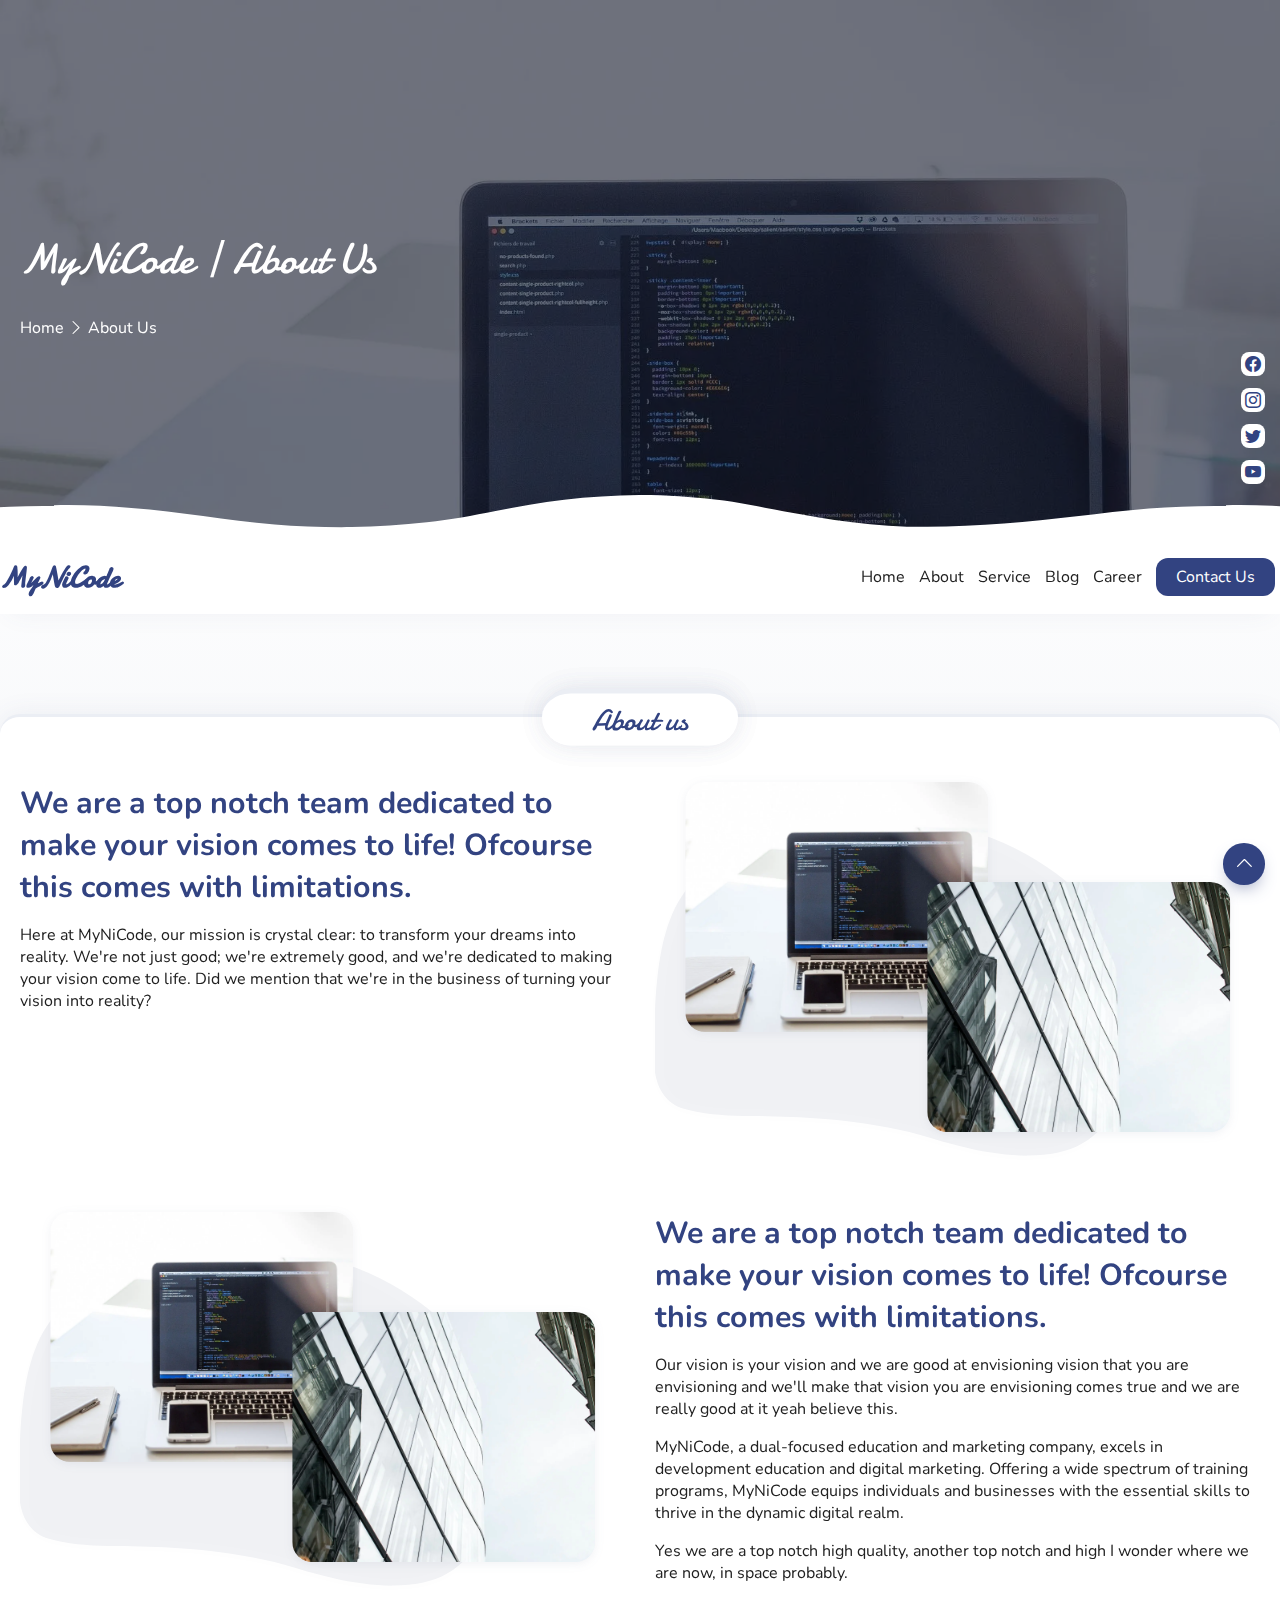
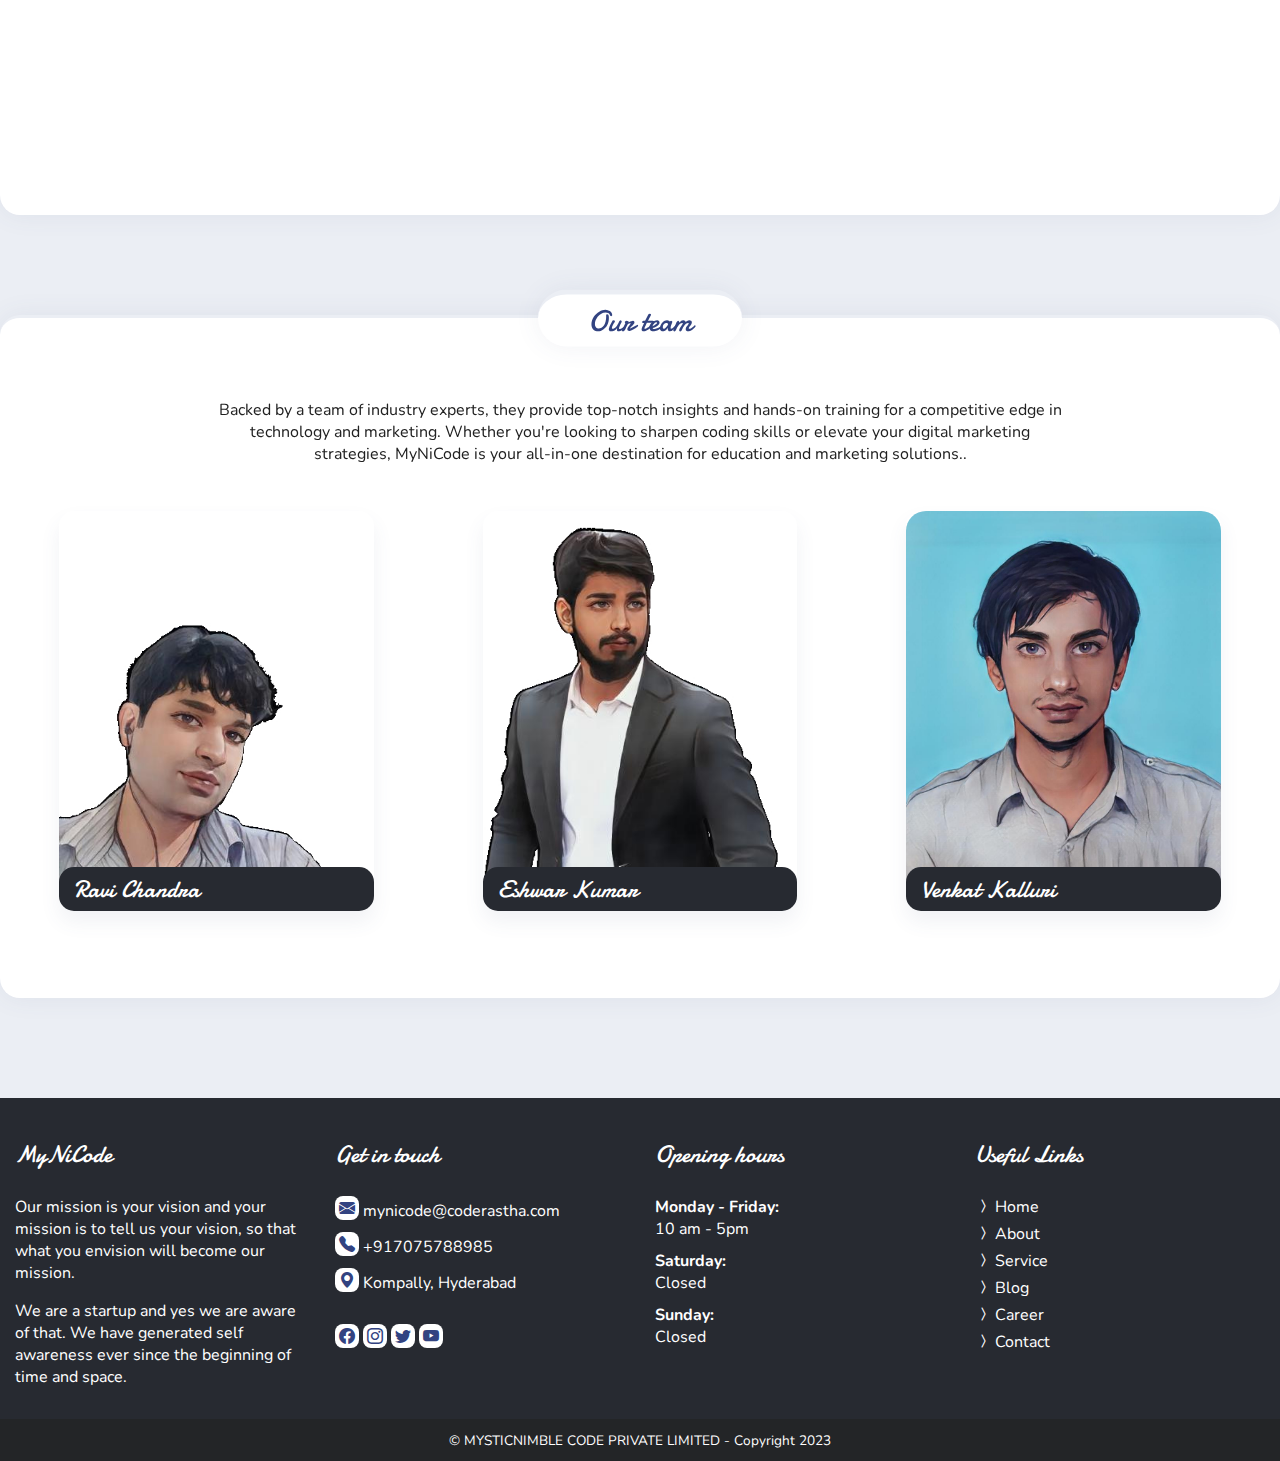
==== commit 19643011: "change email" ====
--- a/about.html
+++ b/about.html
@@ -229,11 +229,11 @@
                 <h3 class="ff-damion">Get in touch</h3>
                 <a href="#" class="display-block fc-white icon-link mt-10 mb-10">
                     <i class="bi bi-envelope-fill"></i>
-                    mynicode@gmail.com
+                    mynicode@coderastha.com
                 </a>
                 <a href="#" class="display-block fc-white icon-link mt-10 mb-10">
                     <i class="bi bi-telephone-fill"></i>
-                    +17075788985
+                    +917075788985
                 </a>
                 <a href="#" class="display-block fc-white icon-link mt-10 mb-10">
                     <i class="bi bi-geo-alt-fill"></i>
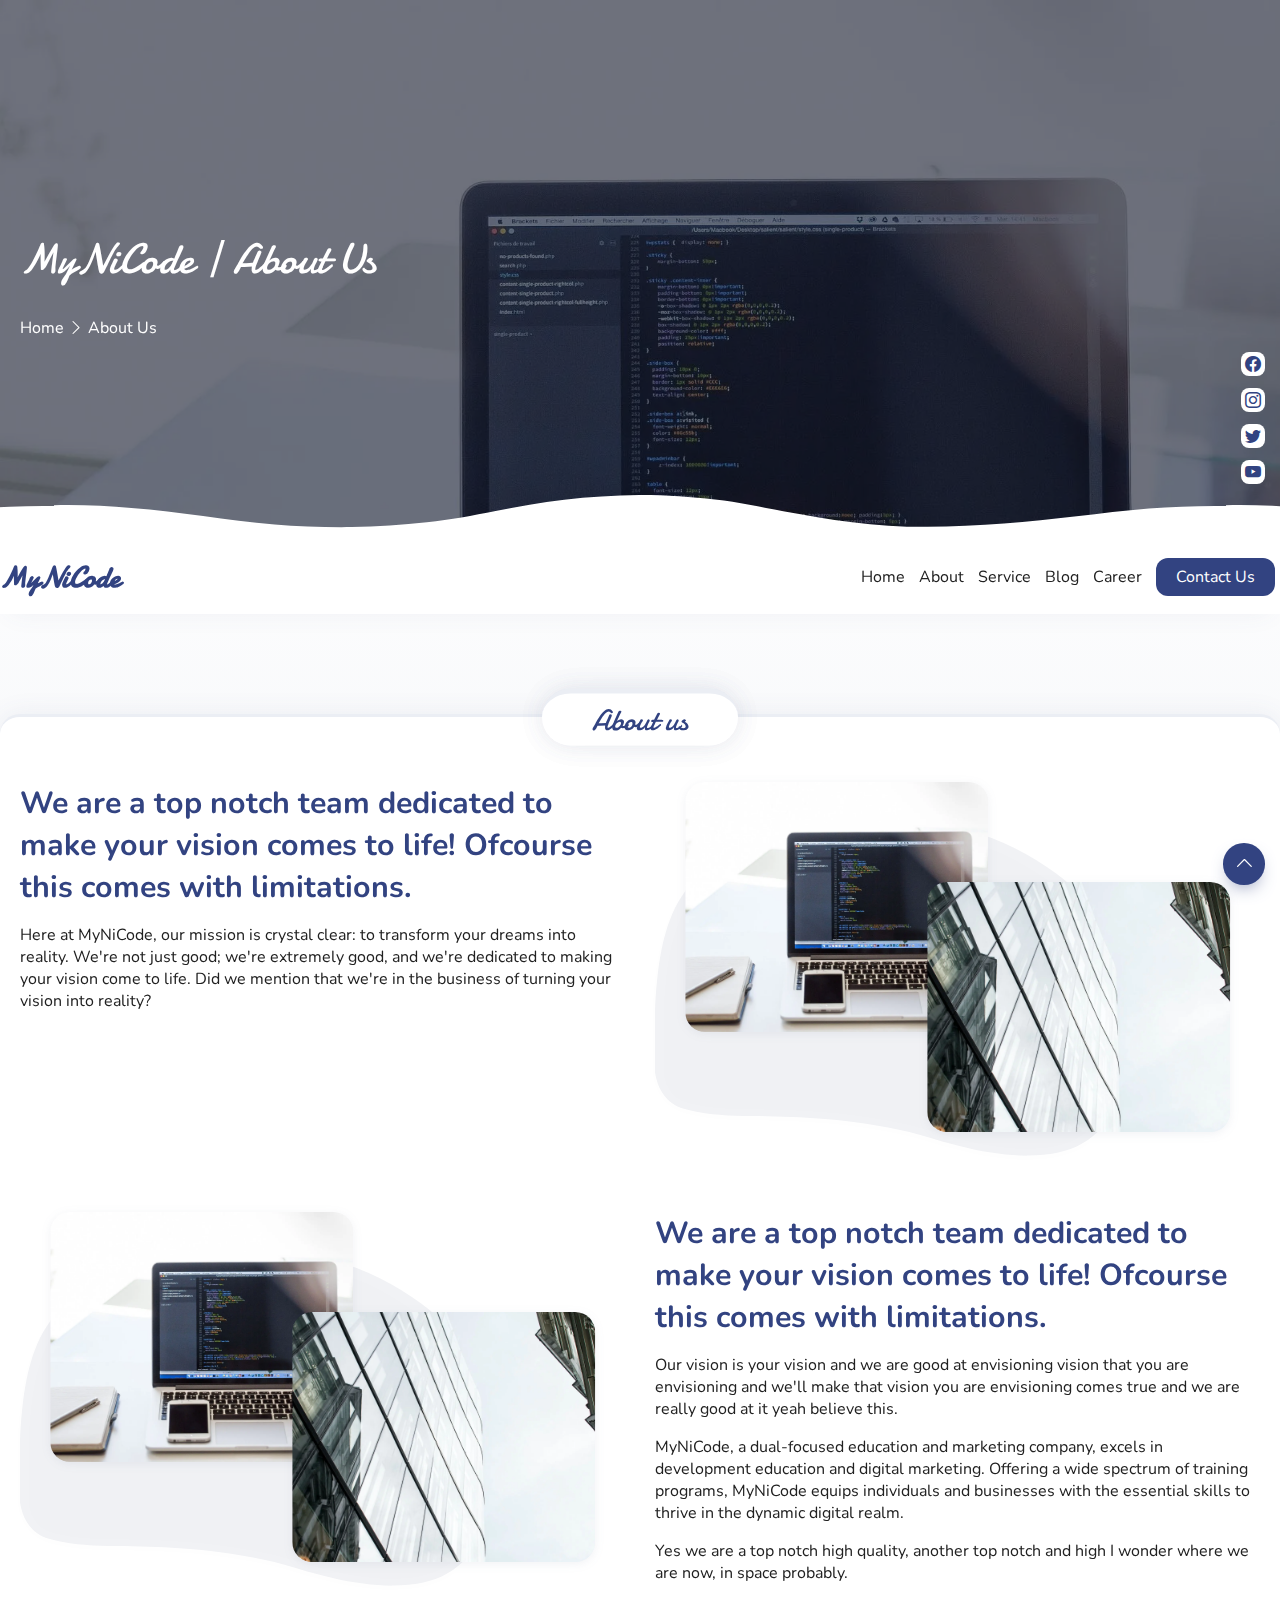
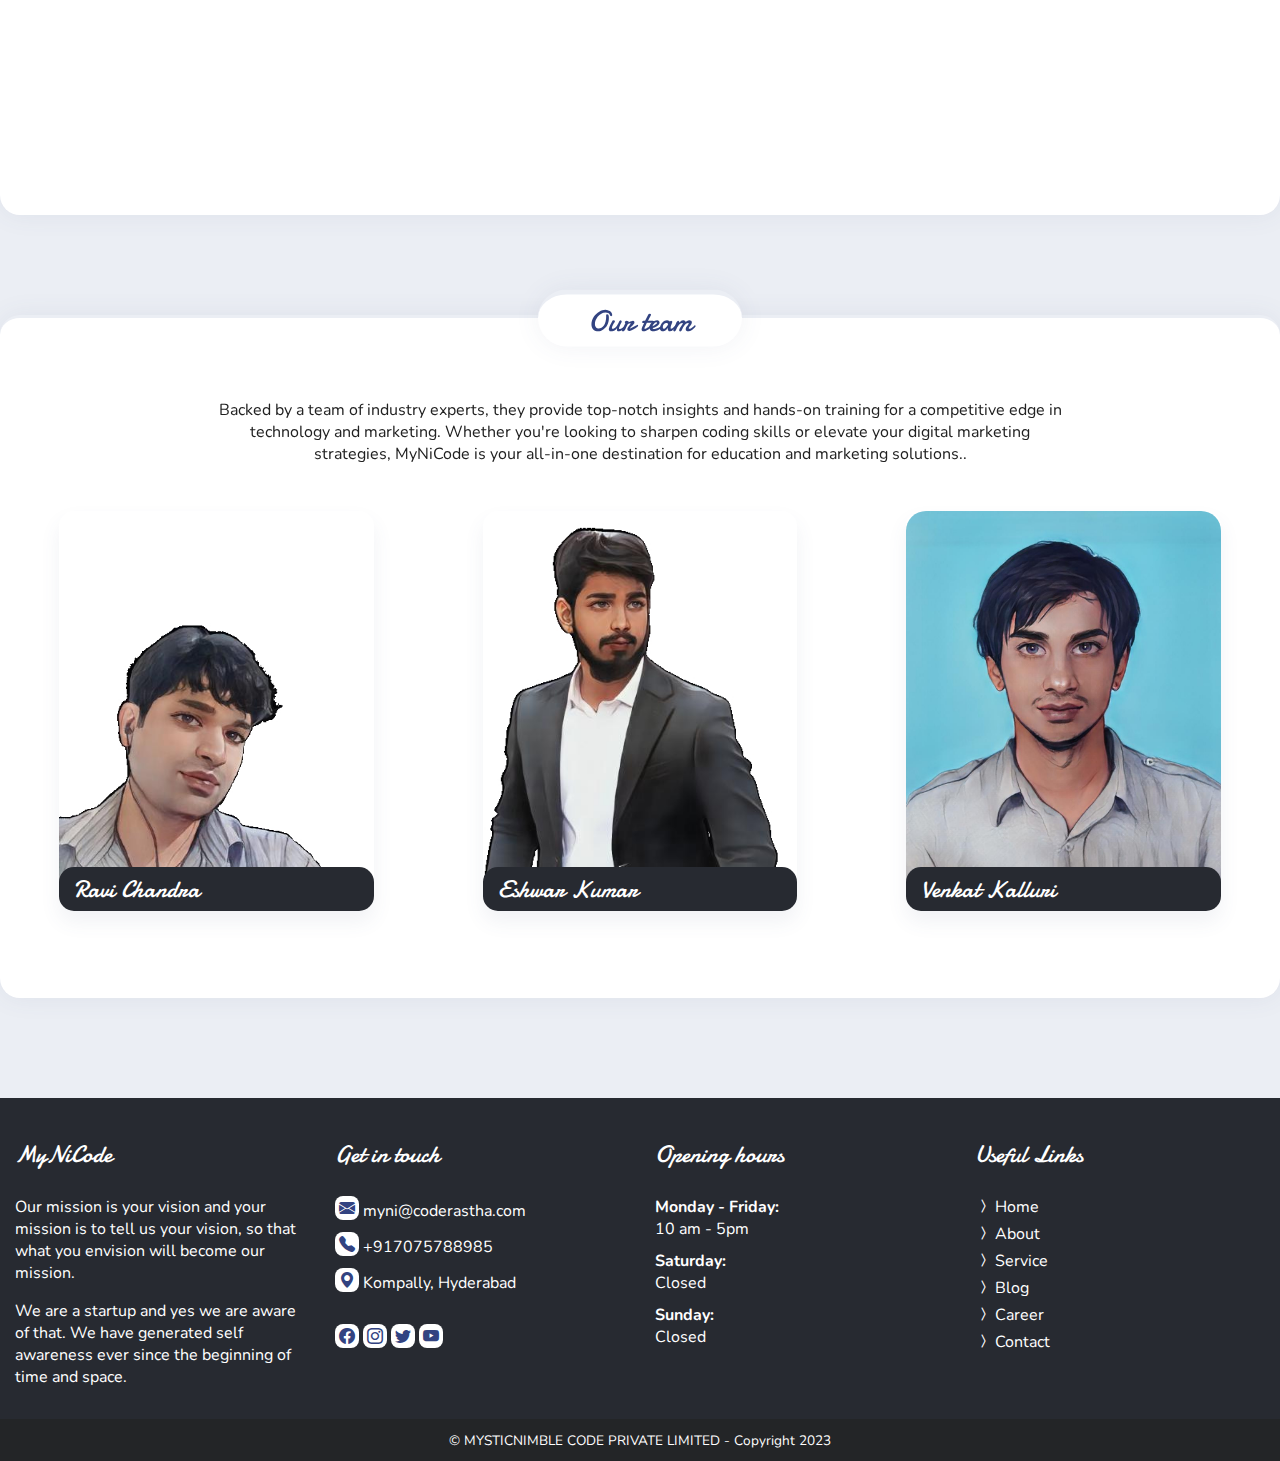
==== commit 01a2829b: "extensions" ====
--- a/about.html
+++ b/about.html
@@ -40,7 +40,7 @@
             <div class="hero-contained">
                 <div class="hero-title fc-white">
                     <h1 class="ff-damion">MyNiCode | About Us</h1>
-                    <a href="index.html" class="fc-white">
+                    <a href="index" class="fc-white">
                         Home
                     </a>
                     <i class="bi bi-chevron-right"></i>
@@ -69,17 +69,17 @@
         <!-- NAVIGATION START -->
         <nav>
             <div class="contained">
-                <a href="index.html" class="logo fc-primary ff-damion row flex-alig-center">
+                <a href="index" class="logo fc-primary ff-damion row flex-alig-center">
                     <span class="fs-h2">MyNiCode</span>
                 </a>
                 <input type="checkbox" name="tablet-mobile-menu" class="tab-mob-menu" aria-label="tablet and mobile menu">
                 <div class="navigation-container">
-                    <a href="index.html">Home</a>
-                    <a href="about.html">About</a>
-                    <a href="service.html">Service</a>
+                    <a href="index">Home</a>
+                    <a href="about">About</a>
+                    <a href="service">Service</a>
                     <a href="https://www.7thlayer.net">Blog</a>
-                    <a href="career/career.html">Career</a>
-                    <a href="contact.html" class="btn-bg1 border-round">Contact Us</a>
+                    <a href="career/career">Career</a>
+                    <a href="contact" class="btn-bg1 border-round">Contact Us</a>
                 </div>
             </div>
         </nav>
@@ -229,7 +229,7 @@
                 <h3 class="ff-damion">Get in touch</h3>
                 <a href="#" class="display-block fc-white icon-link mt-10 mb-10">
                     <i class="bi bi-envelope-fill"></i>
-                    mynicode@coderastha.com
+                    myni@coderastha.com
                 </a>
                 <a href="#" class="display-block fc-white icon-link mt-10 mb-10">
                     <i class="bi bi-telephone-fill"></i>
@@ -275,15 +275,15 @@
             <!-- FOOTER USEFUL LINKS START -->
             <div class="col-quad">
                 <h3 class="ff-damion">Useful Links</h3>
-                <a href="index.html" class="display-block fc-white mt-5 mb-5">
+                <a href="index" class="display-block fc-white mt-5 mb-5">
                     <i class="bi bi-chevron-compact-right"></i>
                     Home
                 </a>
-                <a href="about.html" class="display-block fc-white mt-5 mb-5">
+                <a href="about" class="display-block fc-white mt-5 mb-5">
                     <i class="bi bi-chevron-compact-right"></i>
                     About
                 </a>
-                <a href="service.html" class="display-block fc-white mt-5 mb-5">
+                <a href="service" class="display-block fc-white mt-5 mb-5">
                     <i class="bi bi-chevron-compact-right"></i>
                     Service
                 </a>
@@ -291,11 +291,11 @@
                     <i class="bi bi-chevron-compact-right"></i>
                     Blog
                 </a>
-                <a href="career/career.html" class="display-block fc-white mt-5 mb-5">
+                <a href="career/career" class="display-block fc-white mt-5 mb-5">
                     <i class="bi bi-chevron-compact-right"></i>
                     Career
                 </a>
-                <a href="contact.html" class="display-block fc-white mt-5 mb-5">
+                <a href="contact" class="display-block fc-white mt-5 mb-5">
                     <i class="bi bi-chevron-compact-right"></i>
                     Contact
                 </a>
